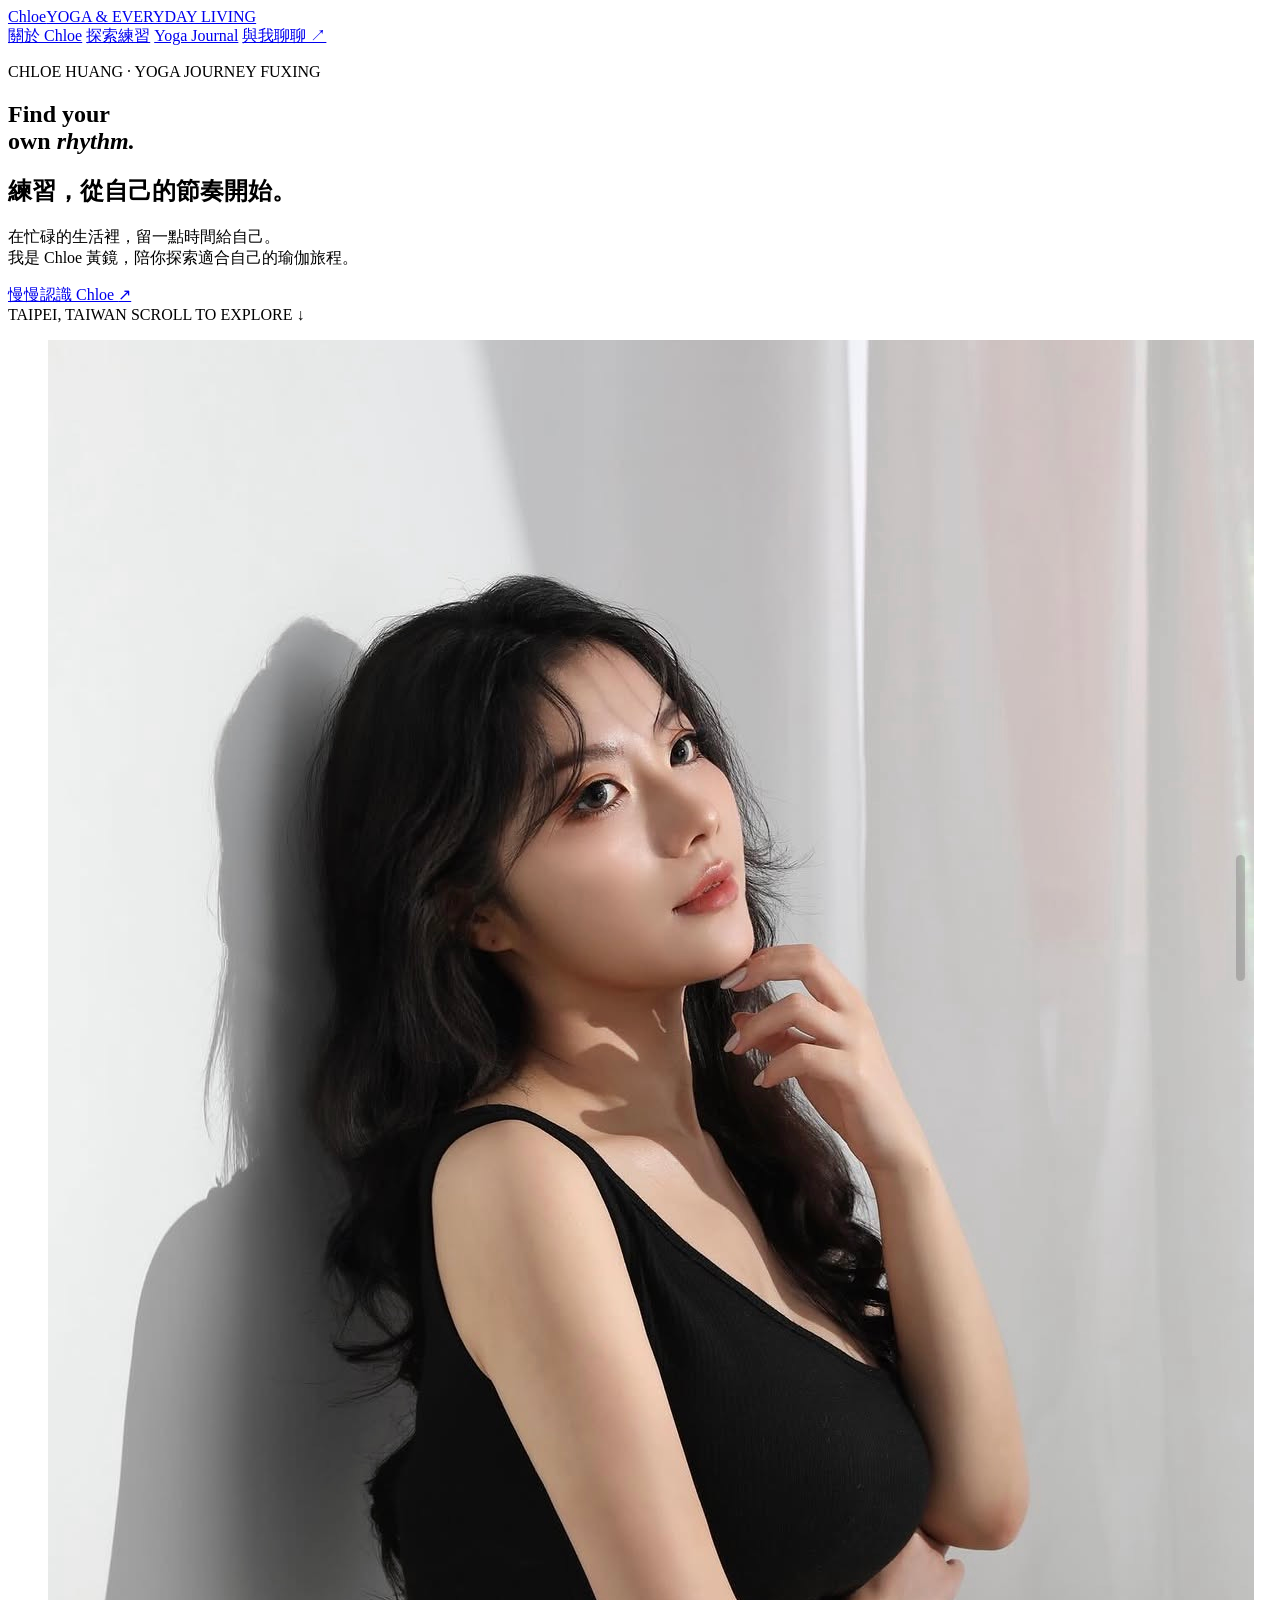
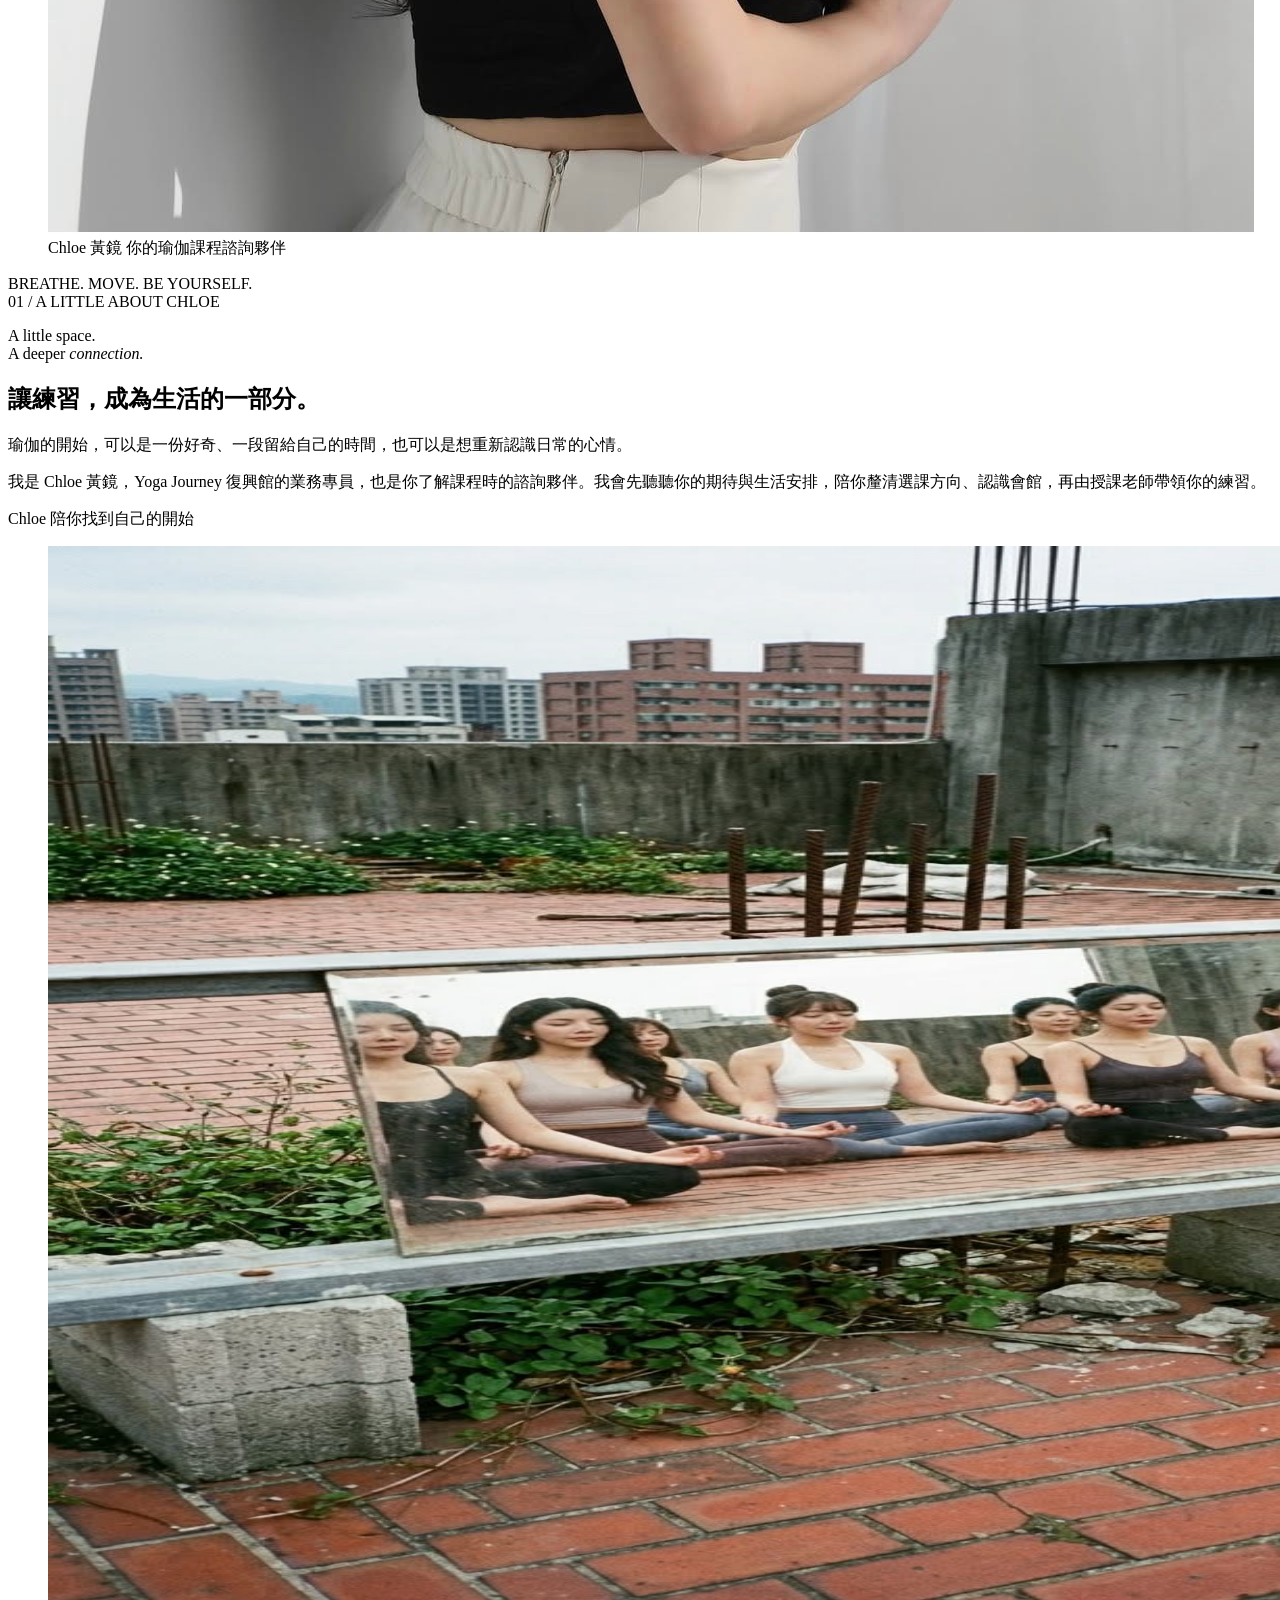
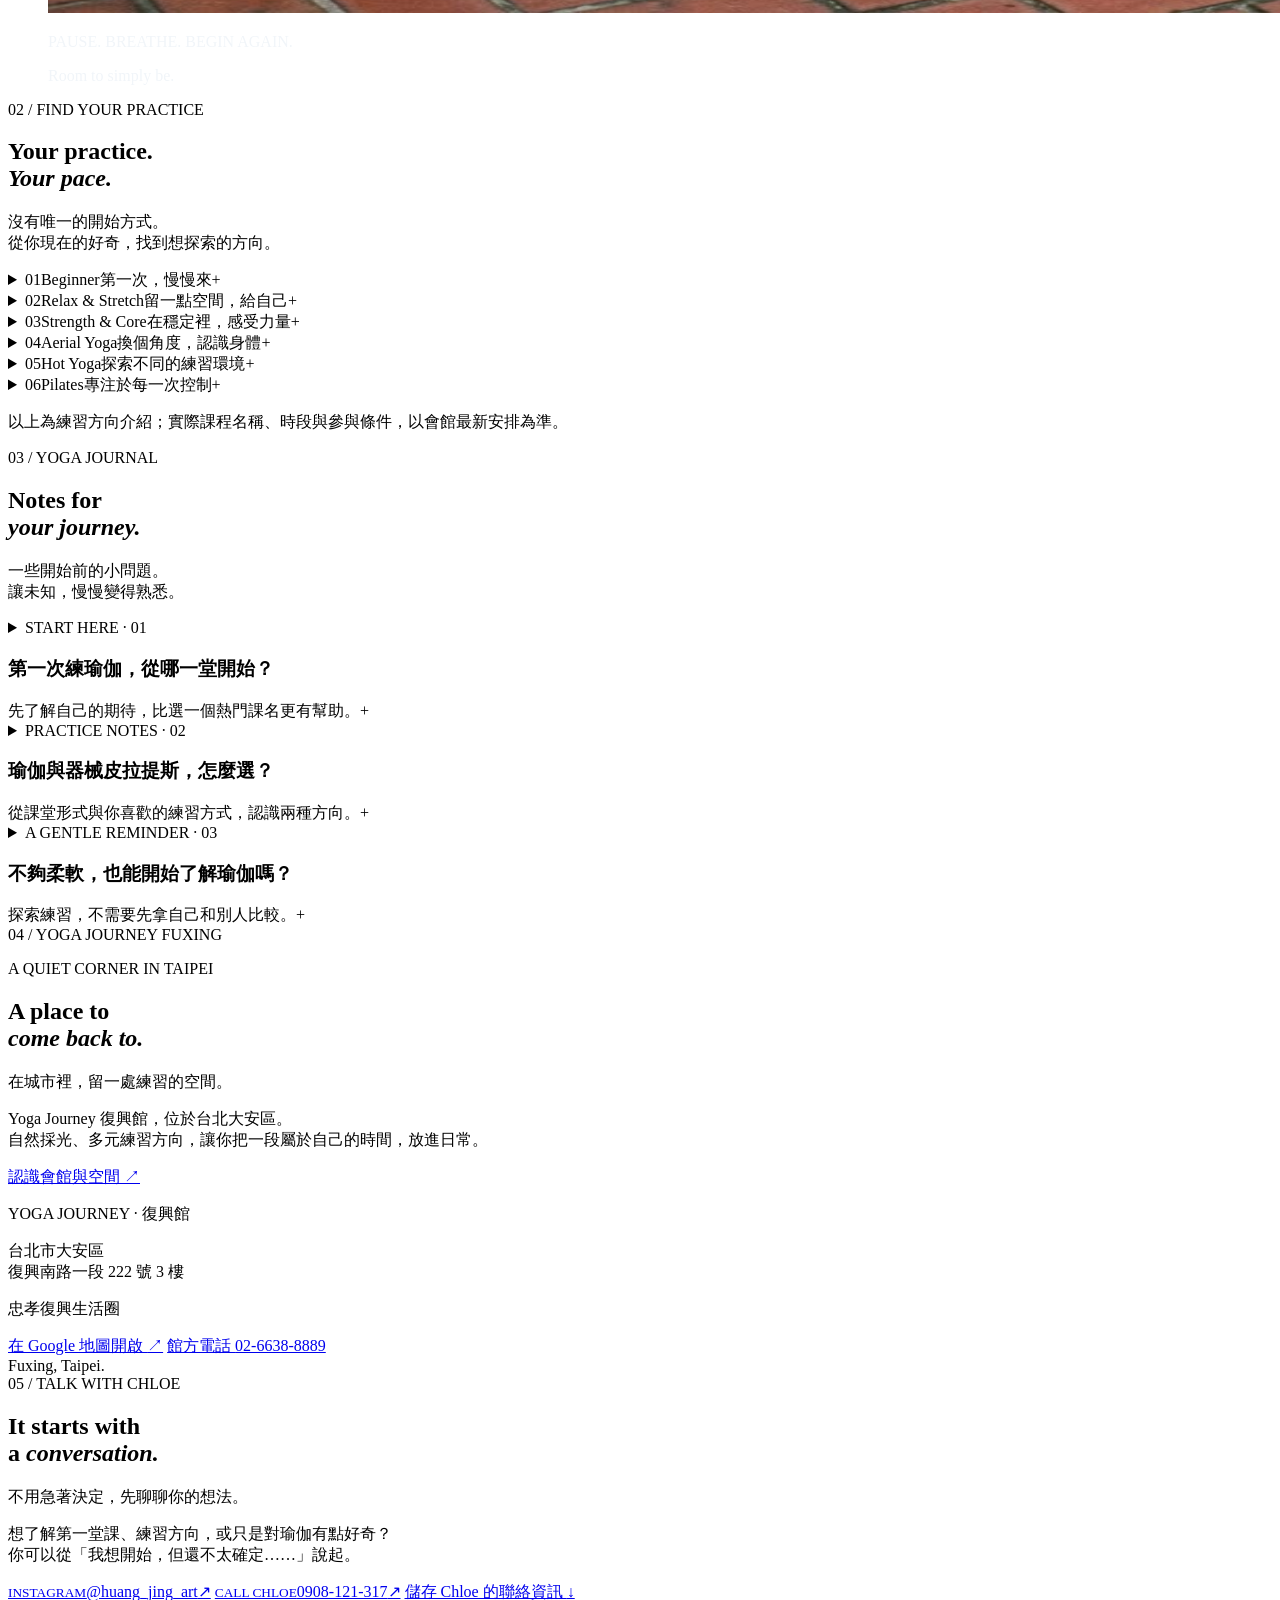
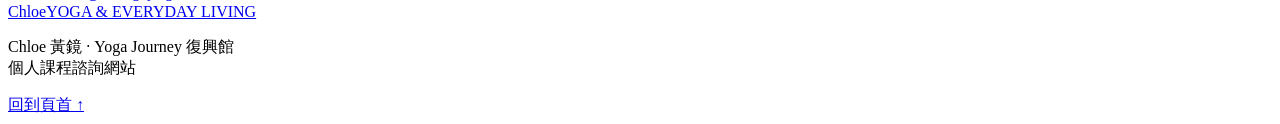
==== chloe-yoga/index.html @ 6c63f291 "very light gray text added" ====
<!DOCTYPE html>
<html lang="zh-Hant">
<head>
  <meta charset="UTF-8">
  <meta name="viewport" content="width=device-width, initial-scale=1">
  <title>Chloe 黃鏡｜Find your own rhythm.</title>
  <meta name="description" content="認識 Chloe 黃鏡，Yoga Journey 復興館瑜伽課程諮詢夥伴。從初次練習到探索課程，在台北忠孝復興找到適合自己的瑜伽生活。">
  <meta property="og:title" content="Chloe 黃鏡｜Find your own rhythm.">
  <meta property="og:description" content="練習，從自己的節奏開始。Yoga Journey 復興館・瑜伽課程諮詢。">
  <meta property="og:type" content="website">
  <meta property="og:locale" content="zh_TW">
  <meta name="twitter:card" content="summary">

  <!-- Link to the live stylesheet -->
  <link rel="stylesheet" href="https://chloe-yoga-journal.hao90261.chatgpt.site/_next/static/css/index.Bu5uxPvR.css">

  <link rel="preload" href="./assets/chloe.jpeg" as="image" fetchpriority="high">
</head>
<body>
  <header class="nav">
    <a class="brand" href="#home">Chloe<span>YOGA &amp; EVERYDAY LIVING</span></a>
    <nav aria-label="主要導覽">
      <a href="#philosophy">關於 Chloe</a>
      <a href="#practice">探索練習</a>
      <a href="#journal">Yoga Journal</a>
      <a href="#contact">與我聊聊 ↗</a>
    </nav>
  </header>

  <main id="home">
    <section class="hero">
      <div class="hero-copy">
        <p class="eyebrow">CHLOE HUANG · YOGA JOURNEY FUXING</p>
        <h1>Find your<br>own <em>rhythm.</em></h1>
        <h2>練習，從自己的節奏開始。</h2>
        <p class="intro">在忙碌的生活裡，留一點時間給自己。<br>我是 Chloe 黃鏡，陪你探索適合自己的瑜伽旅程。</p>
        <a class="text-link" href="#philosophy">慢慢認識 Chloe <span>↗</span></a>
        <div class="hero-foot">
          <span>TAIPEI, TAIWAN</span>
          <span>SCROLL TO EXPLORE ↓</span>
        </div>
      </div>
      <figure class="portrait">
        <img src="./assets/chloe.jpeg" alt="Chloe 黃鏡的個人形象照" width="1206" height="1494" fetchpriority="high">
        <figcaption>
          <span>Chloe 黃鏡</span>
          <span>你的瑜伽課程諮詢夥伴</span>
        </figcaption>
      </figure>
      <div class="vertical-note">BREATHE. MOVE. BE YOURSELF.</div>
    </section>

    <section id="philosophy" class="philosophy section">
      <div class="section-label">01 / A LITTLE ABOUT CHLOE</div>
      <div class="philosophy-main reveal revealed">
        <p class="serif statement">A little space.<br>A deeper <em>connection.</em></p>
        <div class="philosophy-body">
          <h2>讓練習，成為生活的一部分。</h2>
          <p>瑜伽的開始，可以是一份好奇、一段留給自己的時間，也可以是想重新認識日常的心情。</p>
          <p>我是 Chloe 黃鏡，Yoga Journey 復興館的業務專員，也是你了解課程時的諮詢夥伴。我會先聽聽你的期待與生活安排，陪你釐清選課方向、認識會館，再由授課老師帶領你的練習。</p>
          <p class="signature">Chloe <span>陪你找到自己的開始</span></p>
        </div>
      </div>
    </section>

    <figure class="breathing-image">
      <img src="./assets/yoga-inspiration.jpg" alt="瑜伽練習示意：練習者在瑜伽墊上安靜坐姿合掌" loading="lazy" width="1600" height="1067">
      <div>
        <p class="eyebrow" style="color: #f1f5f9 !important;">PAUSE. BREATHE. BEGIN AGAIN.</p>
        <p class="serif" style="color: #f1f5f9 !important;">Room to simply be.</p>
      </div>
    </figure>

    <section id="practice" class="practice section">
      <div class="section-label">02 / FIND YOUR PRACTICE</div>
      <div class="section-heading reveal revealed">
        <h2 class="serif">Your practice.<br><em>Your pace.</em></h2>
        <p>沒有唯一的開始方式。<br>從你現在的好奇，找到想探索的方向。</p>
      </div>
      <div class="practice-grid">
        <details class="practice-item">
          <summary><span class="item-no">01</span><span><span class="practice-en serif">Beginner</span><span class="practice-zh">第一次，慢慢來</span></span><span class="expand" aria-hidden="true">+</span></summary>
          <p>從入門課程認識呼吸、動作與課堂節奏。先分享你的運動經驗，再一起整理適合詢問老師的問題。</p>
        </details>
        <details class="practice-item">
          <summary><span class="item-no">02</span><span><span class="practice-en serif">Relax &amp; Stretch</span><span class="practice-zh">留一點空間，給自己</span></span><span class="expand" aria-hidden="true">+</span></summary>
          <p>想在日常裡安排舒展與放鬆？可以先了解課程步調、停留時間與使用的輔具。</p>
        </details>
        <details class="practice-item">
          <summary><span class="item-no">03</span><span><span class="practice-en serif">Strength &amp; Core</span><span class="practice-zh">在穩定裡，感受力量</span></span><span class="expand" aria-hidden="true">+</span></summary>
          <p>想探索較有動態感的練習，可以從課程強度、動作銜接與既有經驗開始討論。</p>
        </details>
        <details class="practice-item">
          <summary><span class="item-no">04</span><span><span class="practice-en serif">Aerial Yoga</span><span class="practice-zh">換個角度，認識身體</span></span><span class="expand" aria-hidden="true">+</span></summary>
          <p>利用懸掛布輔助的練習。先確認初階課程內容、參與條件，以及老師如何帶領新手。</p>
        </details>
        <details class="practice-item">
          <summary><span class="item-no">05</span><span><span class="practice-en serif">Hot Yoga</span><span class="practice-zh">探索不同的練習環境</span></span><span class="expand" aria-hidden="true">+</span></summary>
          <p>在加溫教室中進行瑜伽。環境與課堂節奏都值得先了解，再決定是否適合自己。</p>
        </details>
        <details class="practice-item">
          <summary><span class="item-no">06</span><span><span class="practice-en serif">Pilates</span><span class="practice-zh">專注於每一次控制</span></span><span class="expand" aria-hidden="true">+</span></summary>
          <p>器械皮拉提斯是另一種練習方向。可先了解器械、班級形式，以及與瑜伽不同的課堂安排。</p>
        </details>
      </div>
      <p class="small-note">以上為練習方向介紹；實際課程名稱、時段與參與條件，以會館最新安排為準。</p>
    </section>

    <section id="journal" class="journal section">
      <div class="section-label">03 / YOGA JOURNAL</div>
      <div class="section-heading reveal revealed">
        <h2 class="serif">Notes for<br><em>your journey.</em></h2>
        <p>一些開始前的小問題。<br>讓未知，慢慢變得熟悉。</p>
      </div>
      <div class="journal-list">
        <details class="journal-entry">
          <summary><span class="journal-tag">START HERE · 01</span><span><h3>第一次練瑜伽，從哪一堂開始？</h3><span class="journal-intro">先了解自己的期待，比選一個熱門課名更有幫助。</span></span><span class="expand" aria-hidden="true">+</span></summary>
          <article>
            <p>選課前，先想三件事：你希望練習成為生活中的什麼時刻？過去有哪些運動經驗？一週裡哪個時段能比較從容地到教室？</p>
            <p>接著確認課程是否適合初學者、節奏與強度，以及是否需要先上基礎課。課名相同，老師的帶領方式也可能不同。</p>
            <p>把這些想法告訴 Chloe，就能把選課問題整理得更清楚；實際動作與課堂調整，則由授課老師帶領。</p>
          </article>
        </details>
        <details class="journal-entry">
          <summary><span class="journal-tag">PRACTICE NOTES · 02</span><span><h3>瑜伽與器械皮拉提斯，怎麼選？</h3><span class="journal-intro">從課堂形式與你喜歡的練習方式，認識兩種方向。</span></span><span class="expand" aria-hidden="true">+</span></summary>
          <article>
            <p>瑜伽課程會依類型結合體位、呼吸與專注；器械皮拉提斯則運用器械與阻力，安排控制、協調等練習。每堂課的內容仍以授課老師的設計為準。</p>
            <p>可以比較班級人數、課堂節奏、器械使用與預約方式。與其急著決定哪一種「比較好」，不如先了解哪一種課堂形式讓你更想持續參與。</p>
            <p>復興館提供器械皮拉提斯方向，實際時段、名額與課程內容請向館方確認。</p>
          </article>
        </details>
        <details class="journal-entry">
          <summary><span class="journal-tag">A GENTLE REMINDER · 03</span><span><h3>不夠柔軟，也能開始了解瑜伽嗎？</h3><span class="journal-intro">探索練習，不需要先拿自己和別人比較。</span></span><span class="expand" aria-hidden="true">+</span></summary>
          <article>
            <p>不用先做到照片裡的姿勢，才能開始詢問課程。選課時可以說明自己的經驗與擔心，了解入門課如何安排、是否使用輔具。</p>
            <p>到了課堂，也不需要追求與別人相同的幅度。讓老師知道你的狀況，依現場指導理解每個動作；適合你的進度，值得被尊重。</p>
            <p>有個別身體狀況時，請先確認適合參與的練習範圍，再與授課老師討論。</p>
          </article>
        </details>
      </div>
    </section>

    <section id="studio" class="studio section">
      <div class="section-label">04 / YOGA JOURNEY FUXING</div>
      <div class="studio-grid reveal revealed">
        <div>
          <p class="eyebrow">A QUIET CORNER IN TAIPEI</p>
          <h2 class="serif">A place to<br><em>come back to.</em></h2>
          <p>在城市裡，留一處練習的空間。</p>
          <p class="studio-description">Yoga Journey 復興館，位於台北大安區。<br>自然採光、多元練習方向，讓你把一段屬於自己的時間，放進日常。</p>
          <a class="text-link" href="https://yogajourney.com.tw/fuxing-hall-taipei/" target="_blank" rel="noreferrer">認識會館與空間 <span>↗</span></a>
        </div>
        <div class="location-card">
          <p class="eyebrow">YOGA JOURNEY · 復興館</p>
          <p class="address">台北市大安區<br>復興南路一段 222 號 3 樓</p>
          <p>忠孝復興生活圈</p>
          <div class="location-links">
            <a href="https://maps.app.goo.gl/MGr2YT2udQgYAqEM6" target="_blank" rel="noreferrer">在 Google 地圖開啟 <span>↗</span></a>
            <a href="tel:+886266388889">館方電話 <span>02-6638-8889</span></a>
          </div>
          <span class="location-mark serif">Fuxing, Taipei.</span>
        </div>
      </div>
    </section>

    <section id="contact" class="contact section">
      <div class="section-label">05 / TALK WITH CHLOE</div>
      <div class="contact-grid reveal revealed">
        <div>
          <h2 class="serif">It starts with<br>a <em>conversation.</em></h2>
          <p>不用急著決定，先聊聊你的想法。</p>
          <p class="contact-description">想了解第一堂課、練習方向，或只是對瑜伽有點好奇？<br>你可以從「我想開始，但還不太確定……」說起。</p>
        </div>
        <div class="contact-links">
          <a href="https://www.instagram.com/huang_jing_art/" target="_blank" rel="noreferrer"><span><small>INSTAGRAM</small>@huang_jing_art</span><span>↗</span></a>
          <a href="tel:+886908121317"><span><small>CALL CHLOE</small>0908-121-317</span><span>↗</span></a>
          <a class="save-contact" href="./assets/chloe.vcf" download>儲存 Chloe 的聯絡資訊 <span>↓</span></a>
        </div>
      </div>
    </section>

    <footer>
      <a class="brand" href="#home">Chloe<span>YOGA &amp; EVERYDAY LIVING</span></a>
      <p>Chloe 黃鏡 · Yoga Journey 復興館<br><span>個人課程諮詢網站</span></p>
      <a href="#home">回到頁首 ↑</a>
    </footer>
  </main>
</body>
</html>
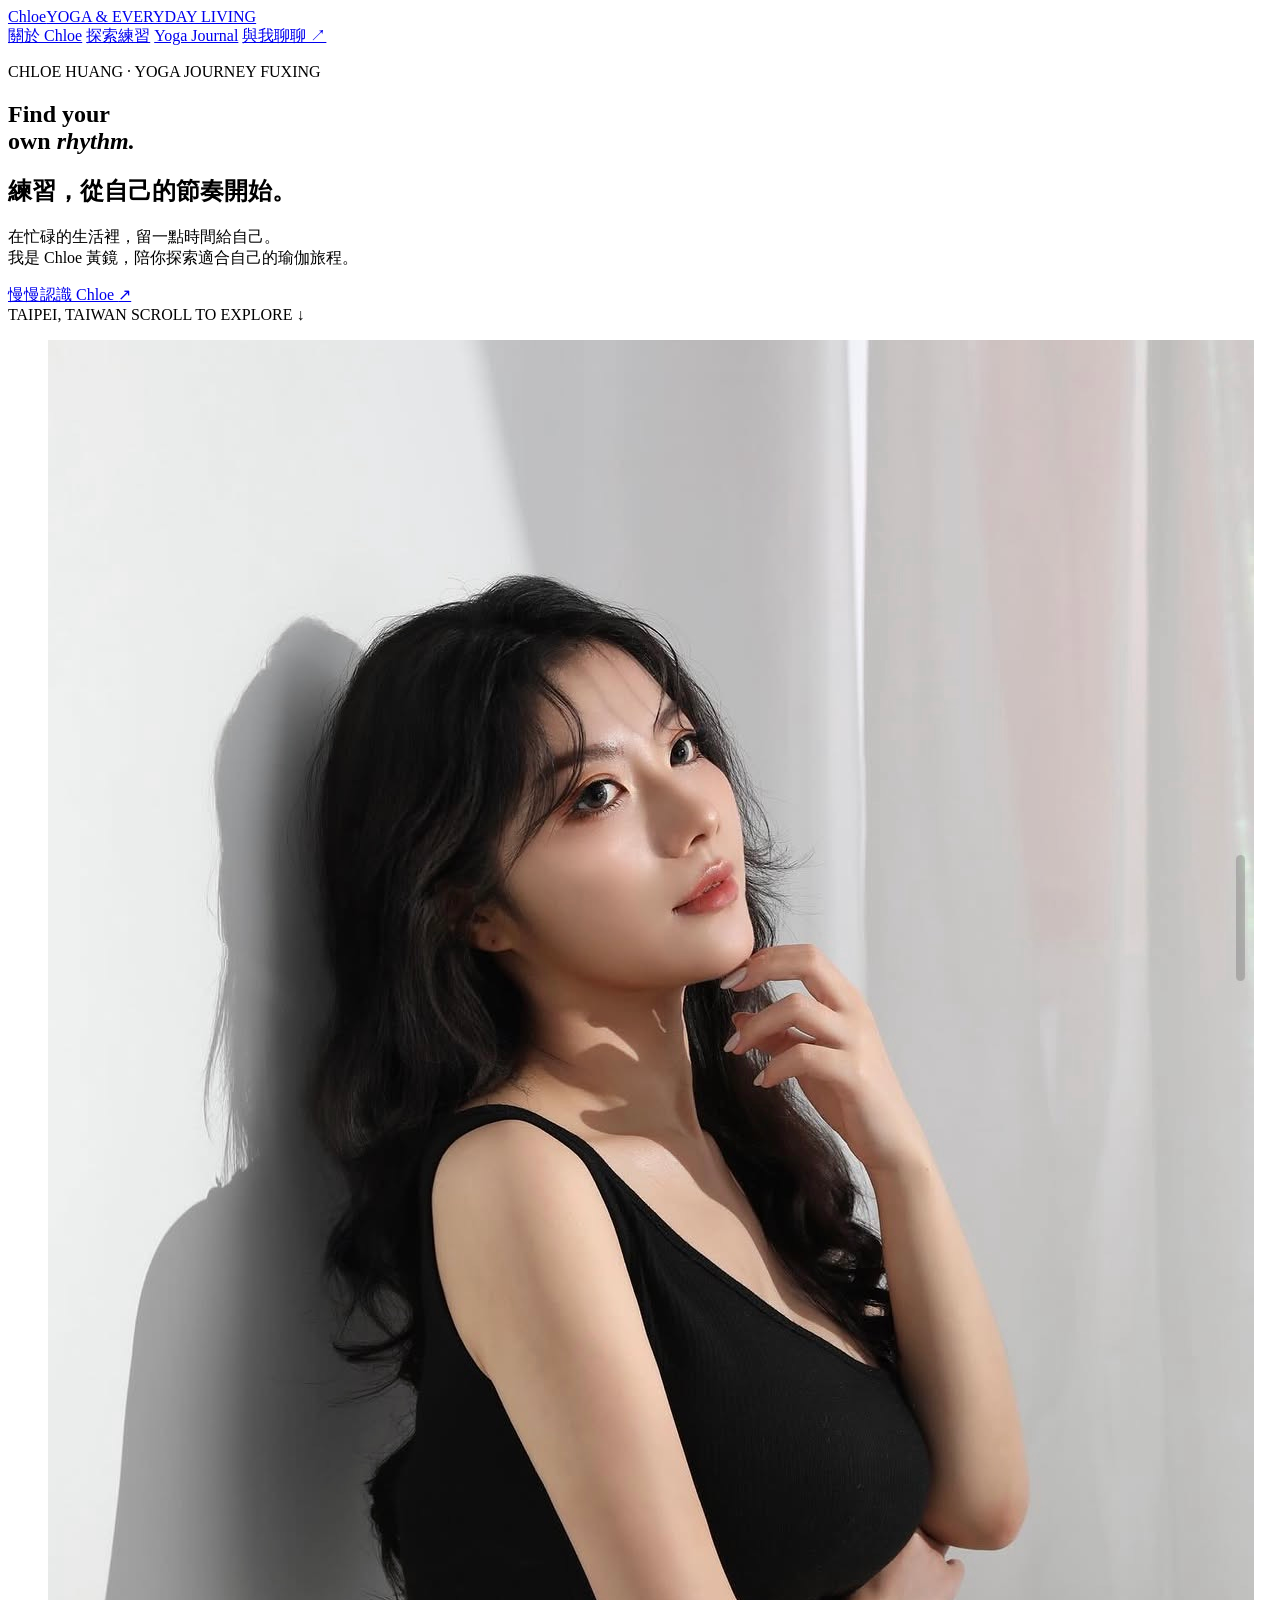
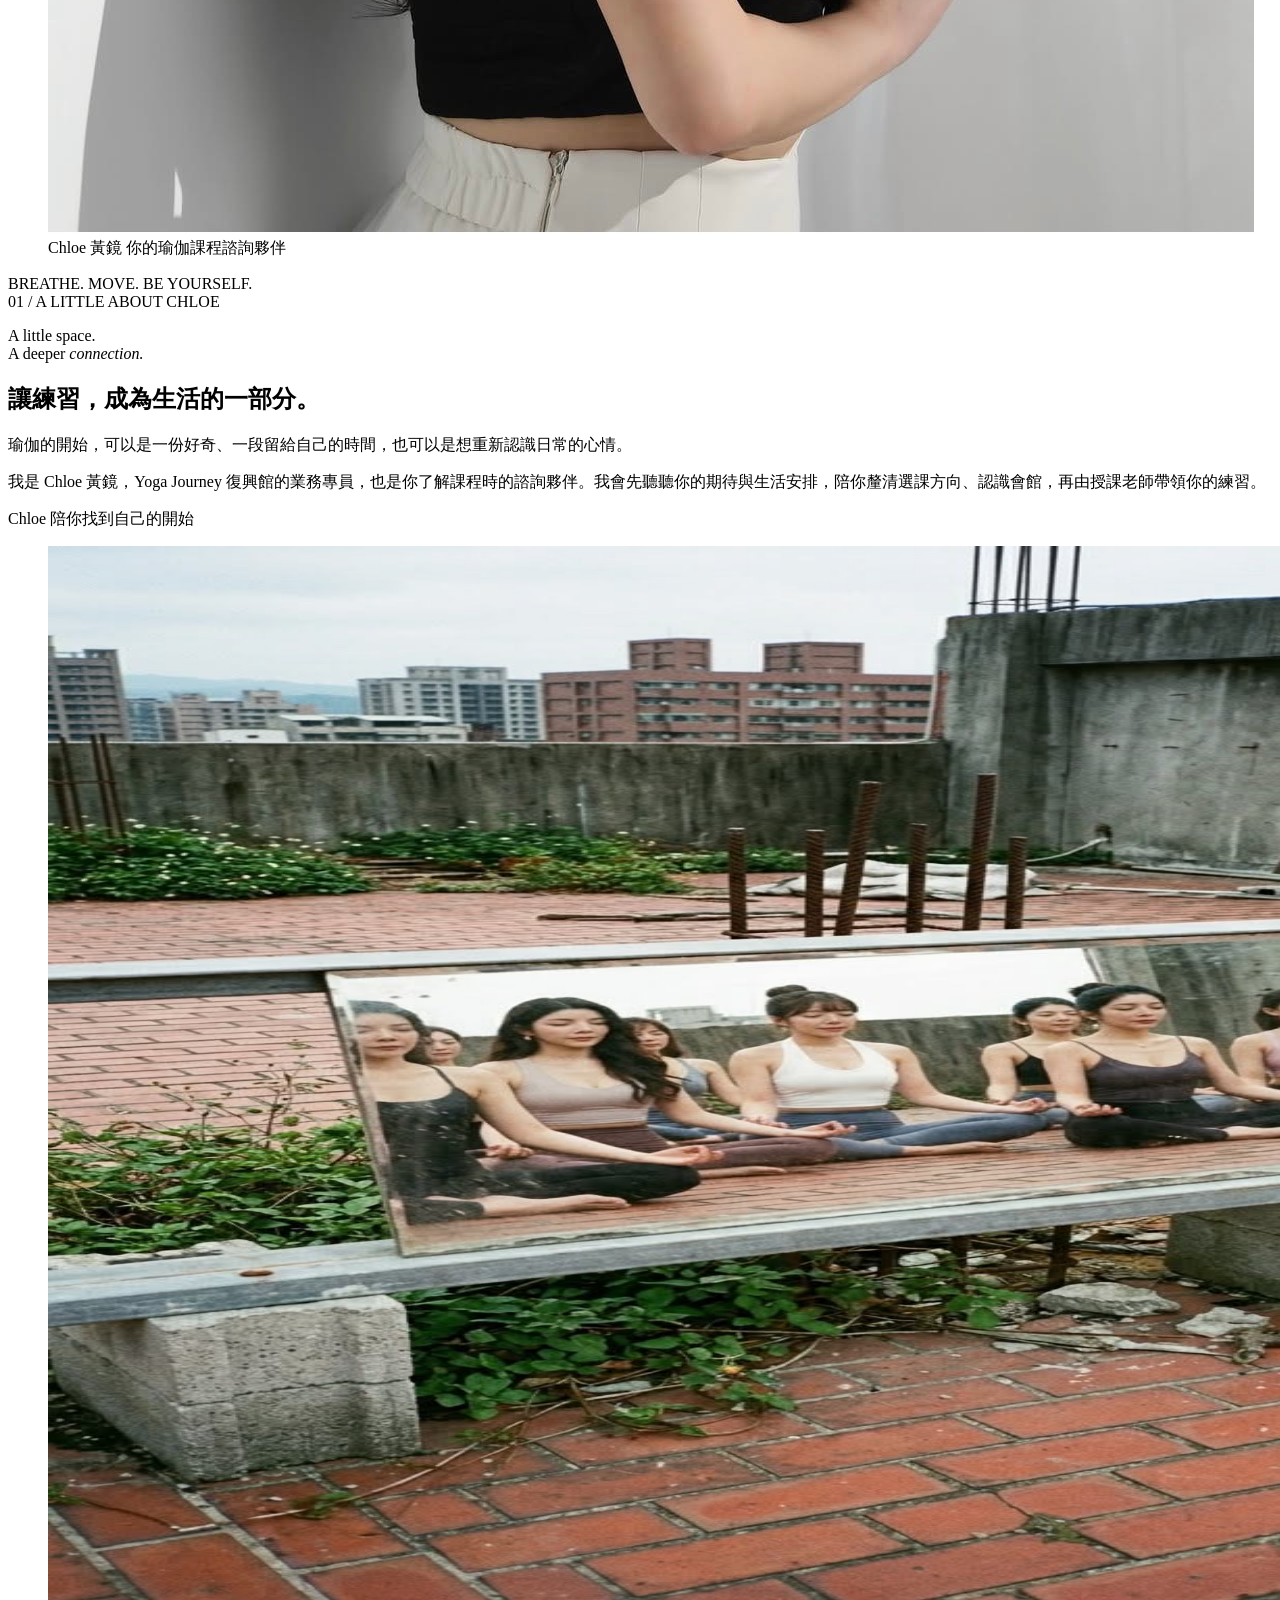
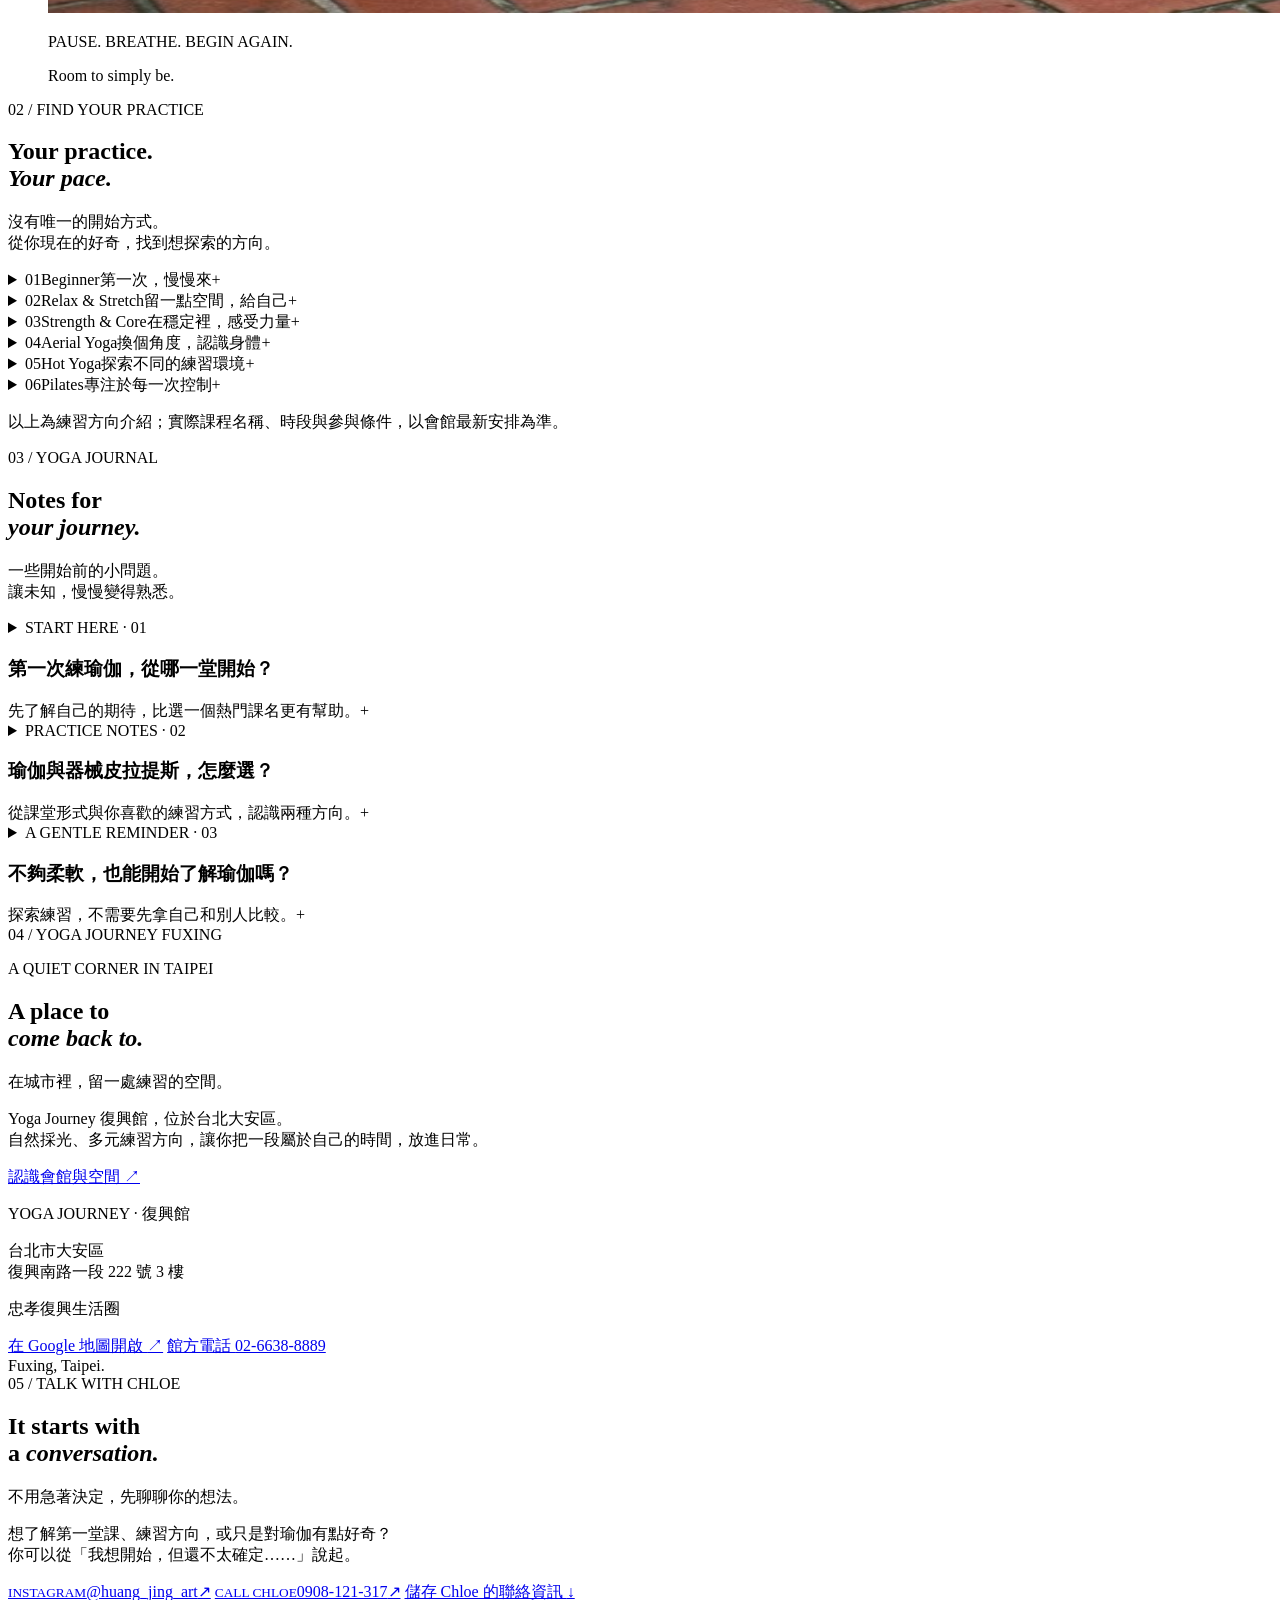
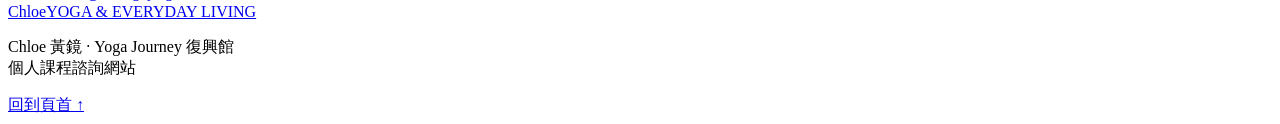
==== commit 00822b24: "change back to dark gray text" ====
--- a/chloe-yoga/index.html
+++ b/chloe-yoga/index.html
@@ -66,8 +66,8 @@
     <figure class="breathing-image">
       <img src="./assets/yoga-inspiration.jpg" alt="瑜伽練習示意：練習者在瑜伽墊上安靜坐姿合掌" loading="lazy" width="1600" height="1067">
       <div>
-        <p class="eyebrow" style="color: #f1f5f9 !important;">PAUSE. BREATHE. BEGIN AGAIN.</p>
-        <p class="serif" style="color: #f1f5f9 !important;">Room to simply be.</p>
+        <p class="eyebrow" style="color: inherit;">PAUSE. BREATHE. BEGIN AGAIN.</p>
+        <p class="serif" style="color: inherit;">Room to simply be.</p>
       </div>
     </figure>
 
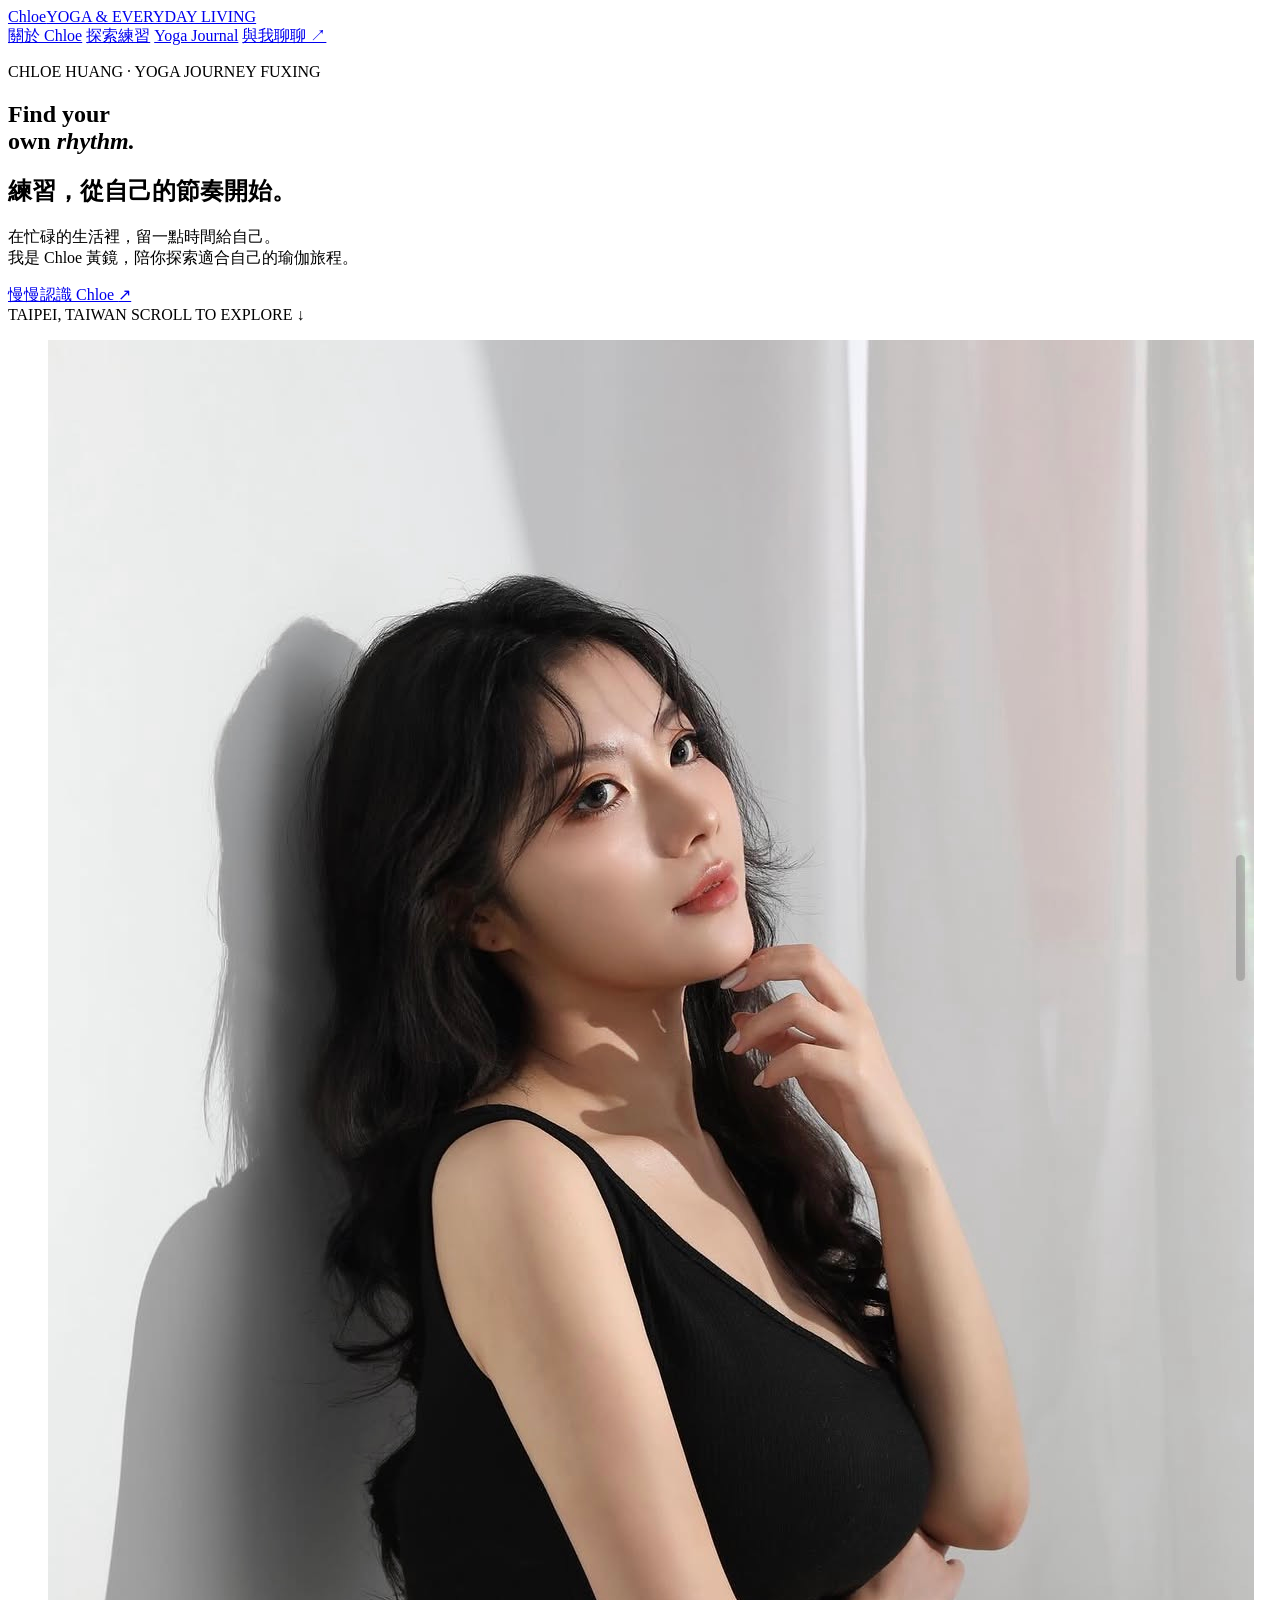
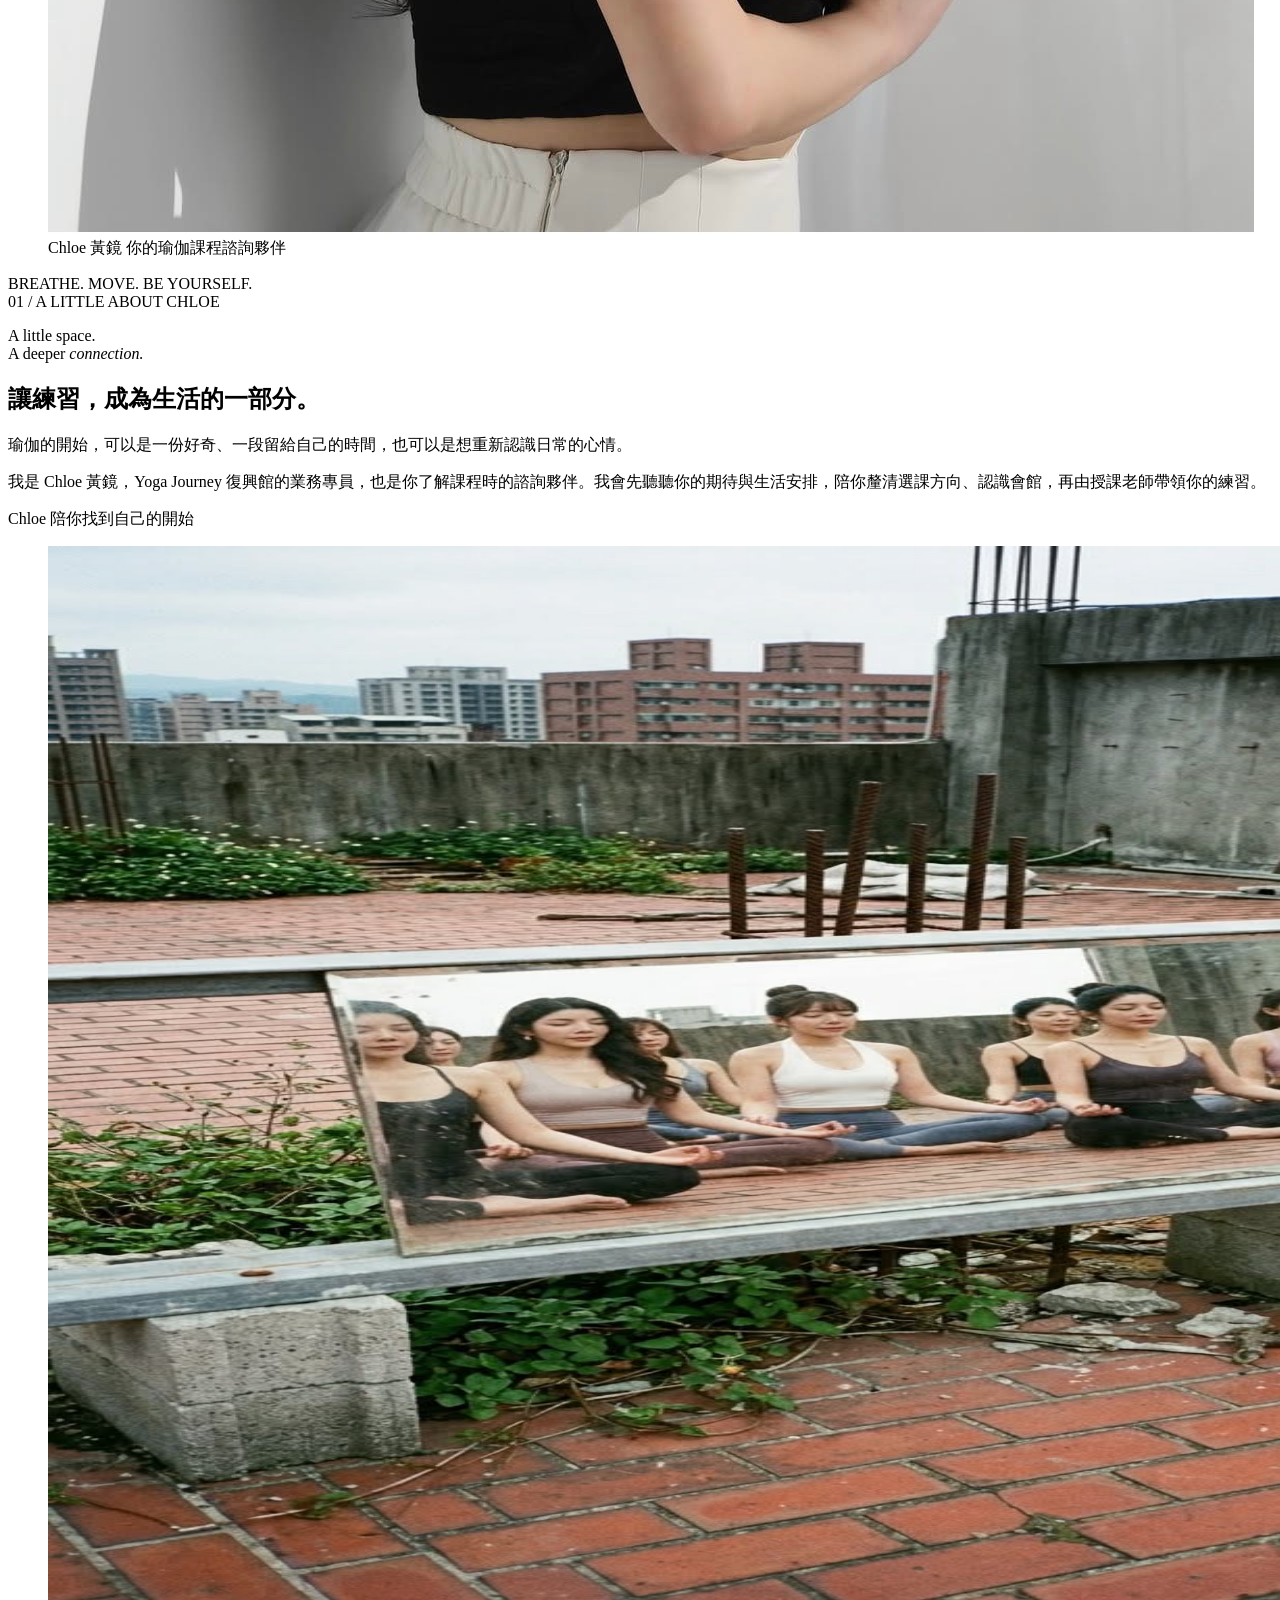
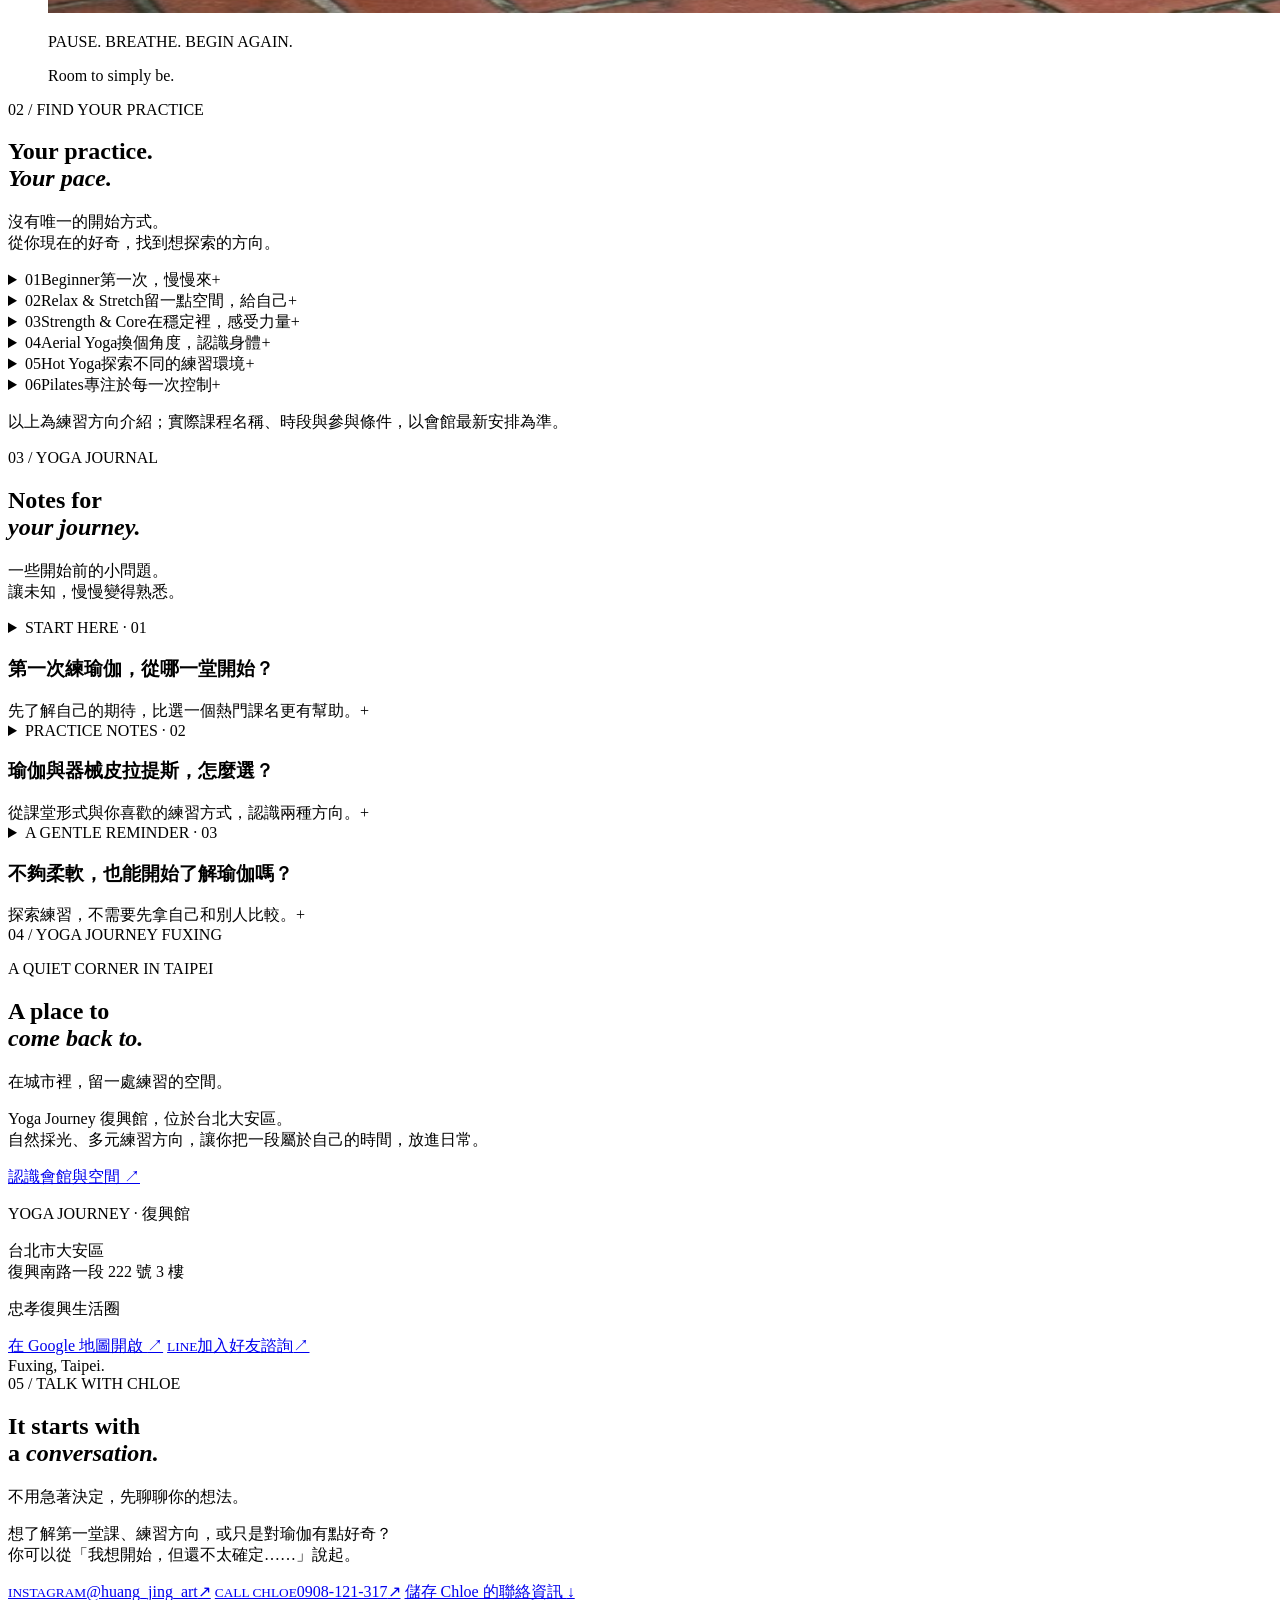
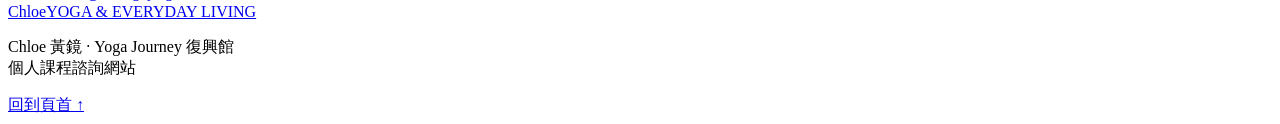
==== commit 3a87350b: "update line" ====
--- a/chloe-yoga/index.html
+++ b/chloe-yoga/index.html
@@ -156,7 +156,7 @@
           <p>忠孝復興生活圈</p>
           <div class="location-links">
             <a href="https://maps.app.goo.gl/MGr2YT2udQgYAqEM6" target="_blank" rel="noreferrer">在 Google 地圖開啟 <span>↗</span></a>
-            <a href="tel:+886266388889">館方電話 <span>02-6638-8889</span></a>
+            <a href="https://line.me/R/ti/p/lucy2621287" target="_blank" rel="noreferrer"><span><small>LINE</small>加入好友諮詢</span><span>↗</span></a>
           </div>
           <span class="location-mark serif">Fuxing, Taipei.</span>
         </div>
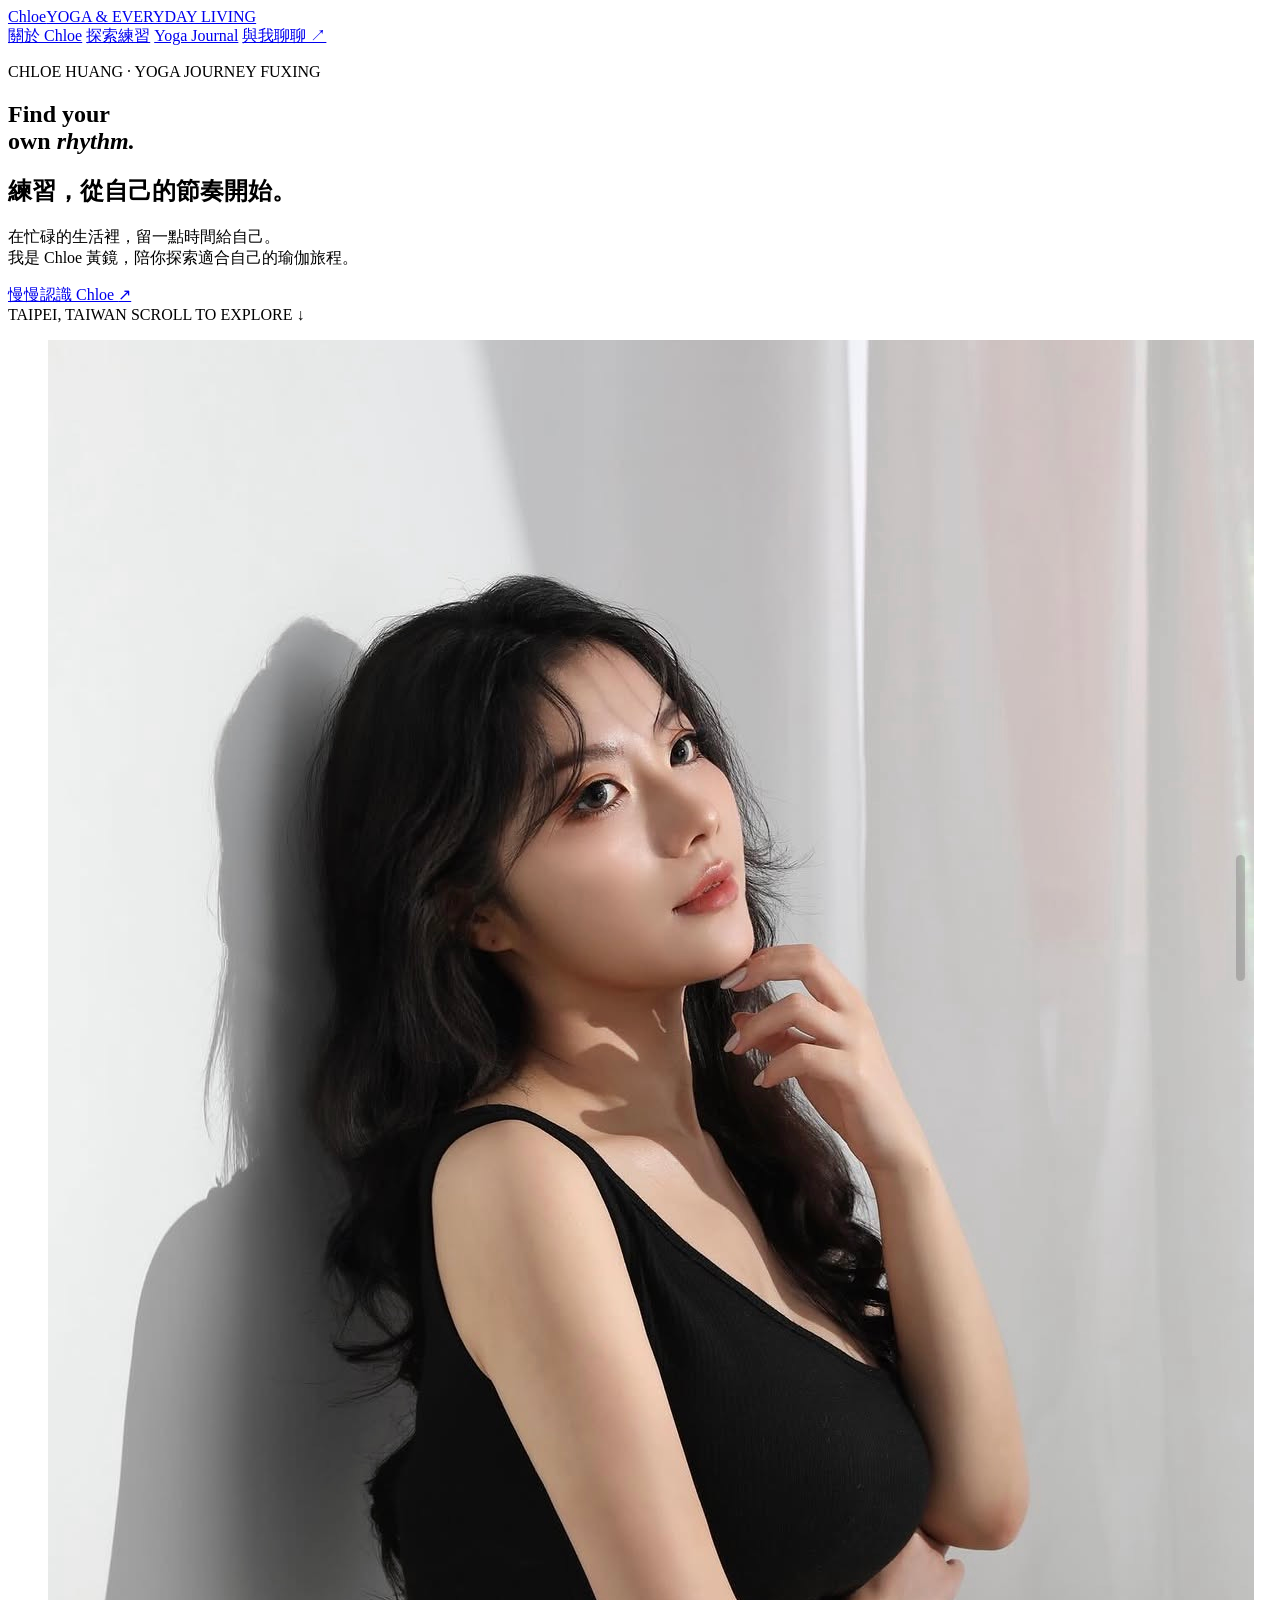
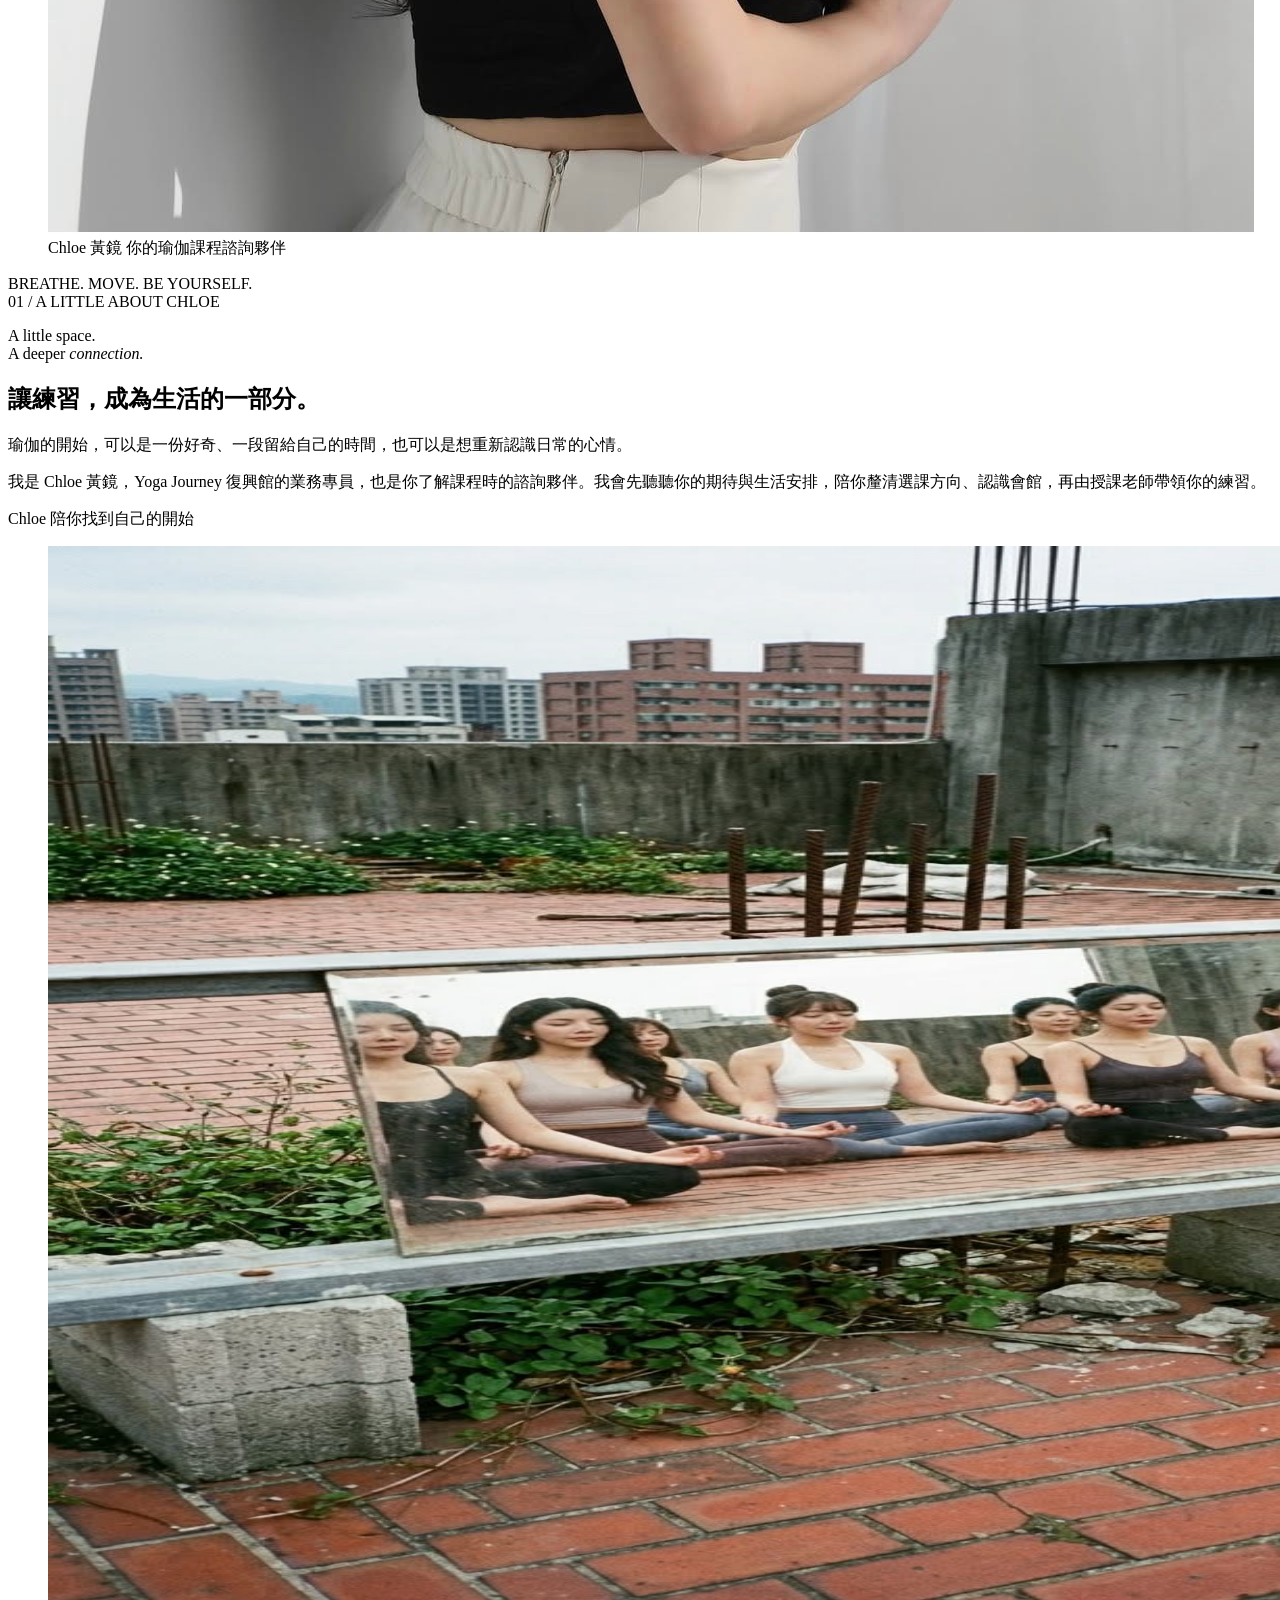
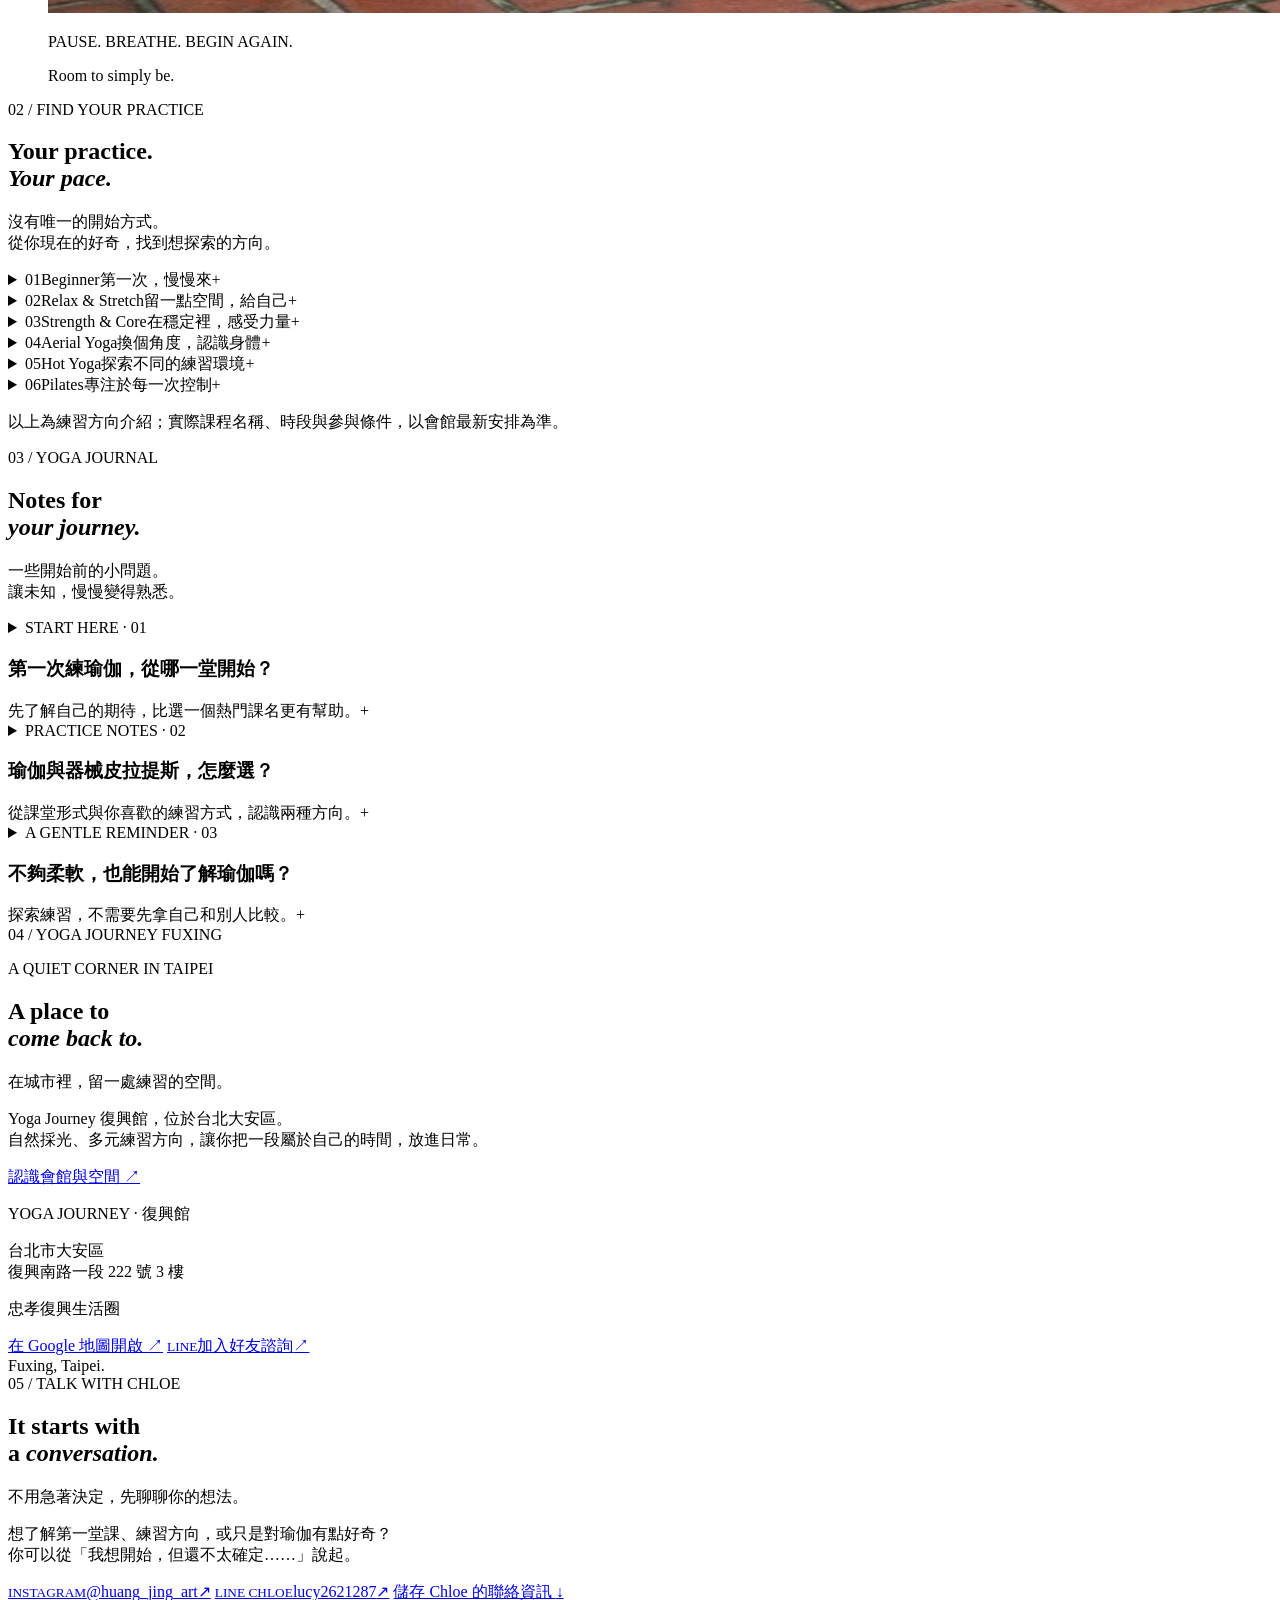
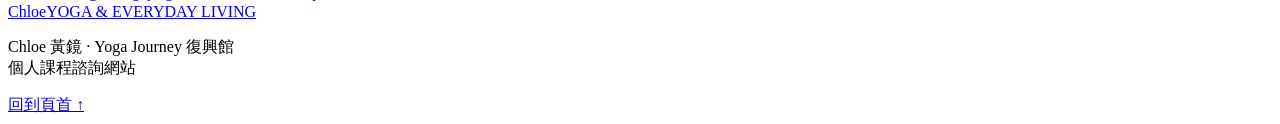
==== commit a35f2738: "update LINE text" ====
--- a/chloe-yoga/index.html
+++ b/chloe-yoga/index.html
@@ -173,7 +173,7 @@
         </div>
         <div class="contact-links">
           <a href="https://www.instagram.com/huang_jing_art/" target="_blank" rel="noreferrer"><span><small>INSTAGRAM</small>@huang_jing_art</span><span>↗</span></a>
-          <a href="tel:+886908121317"><span><small>CALL CHLOE</small>0908-121-317</span><span>↗</span></a>
+          <a href="tel:+886908121317"><span><small>LINE CHLOE</small>lucy2621287</span><span>↗</span></a>
           <a class="save-contact" href="./assets/chloe.vcf" download>儲存 Chloe 的聯絡資訊 <span>↓</span></a>
         </div>
       </div>
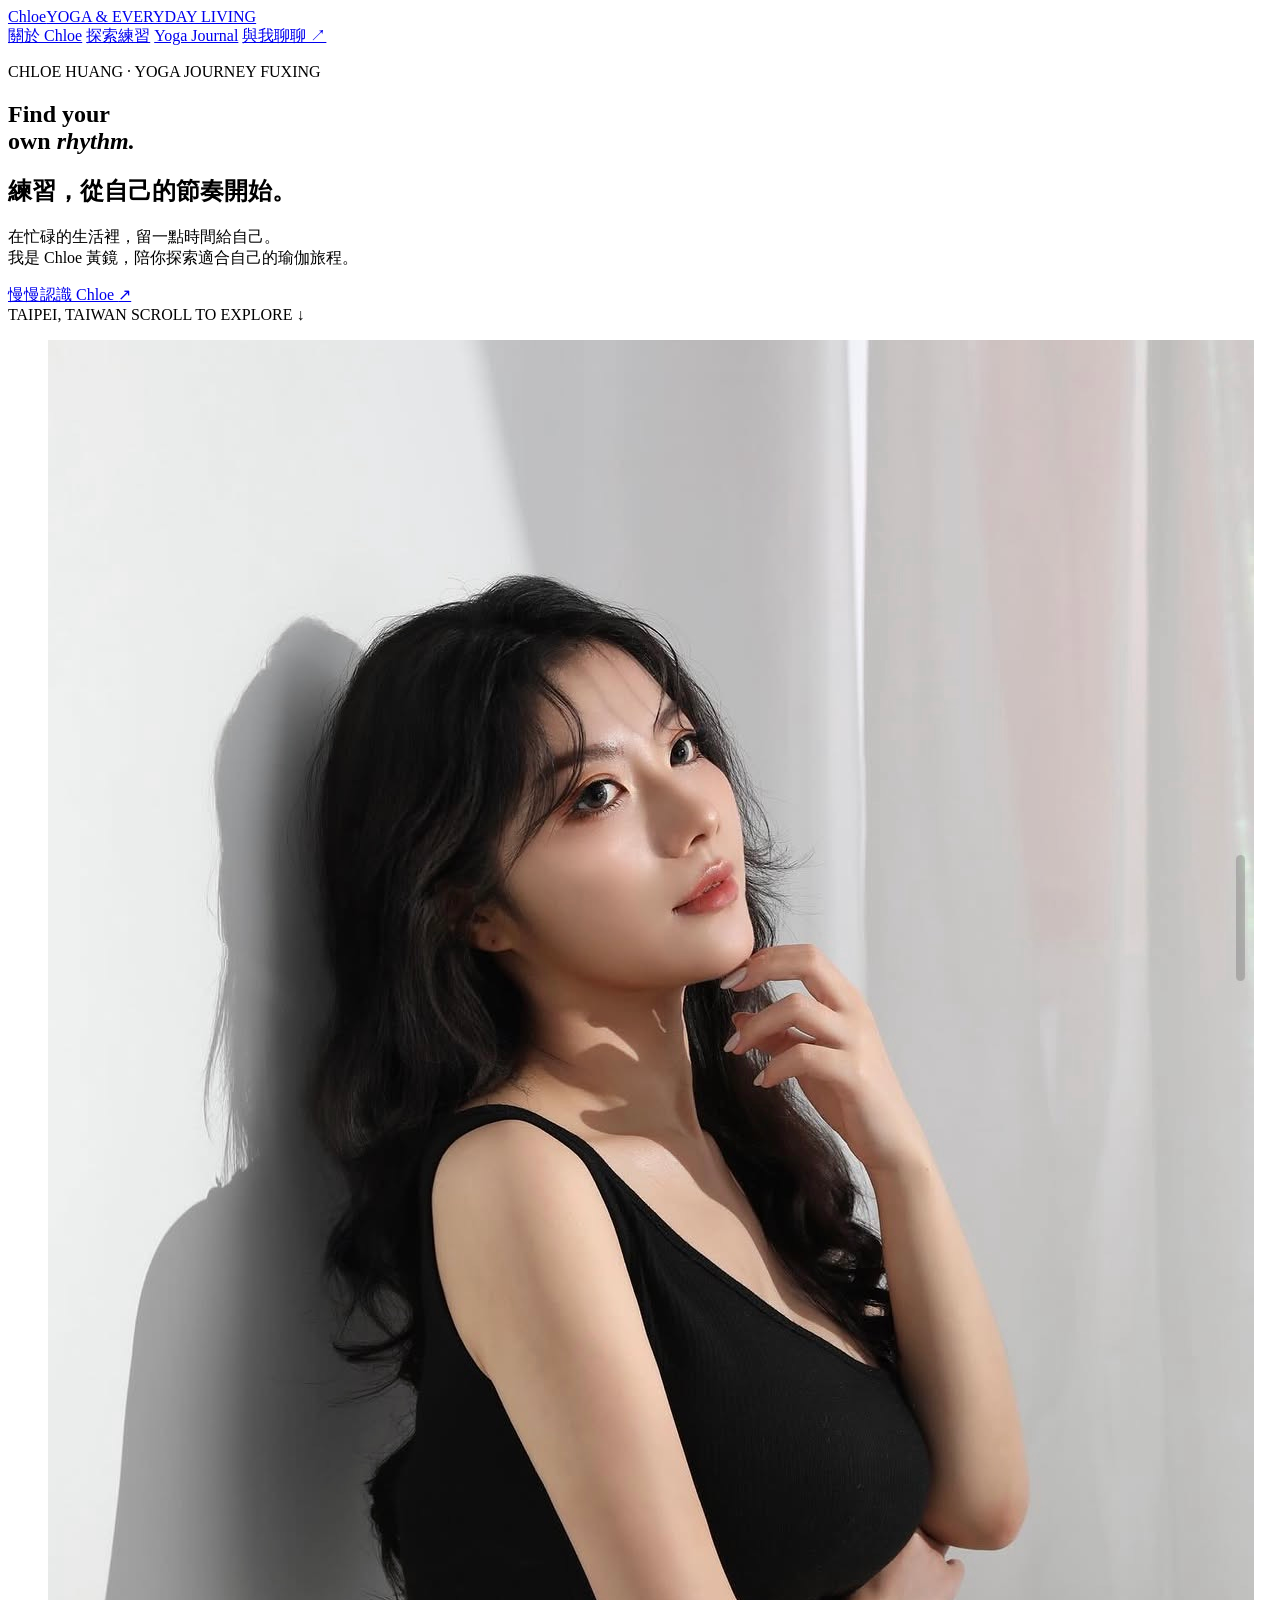
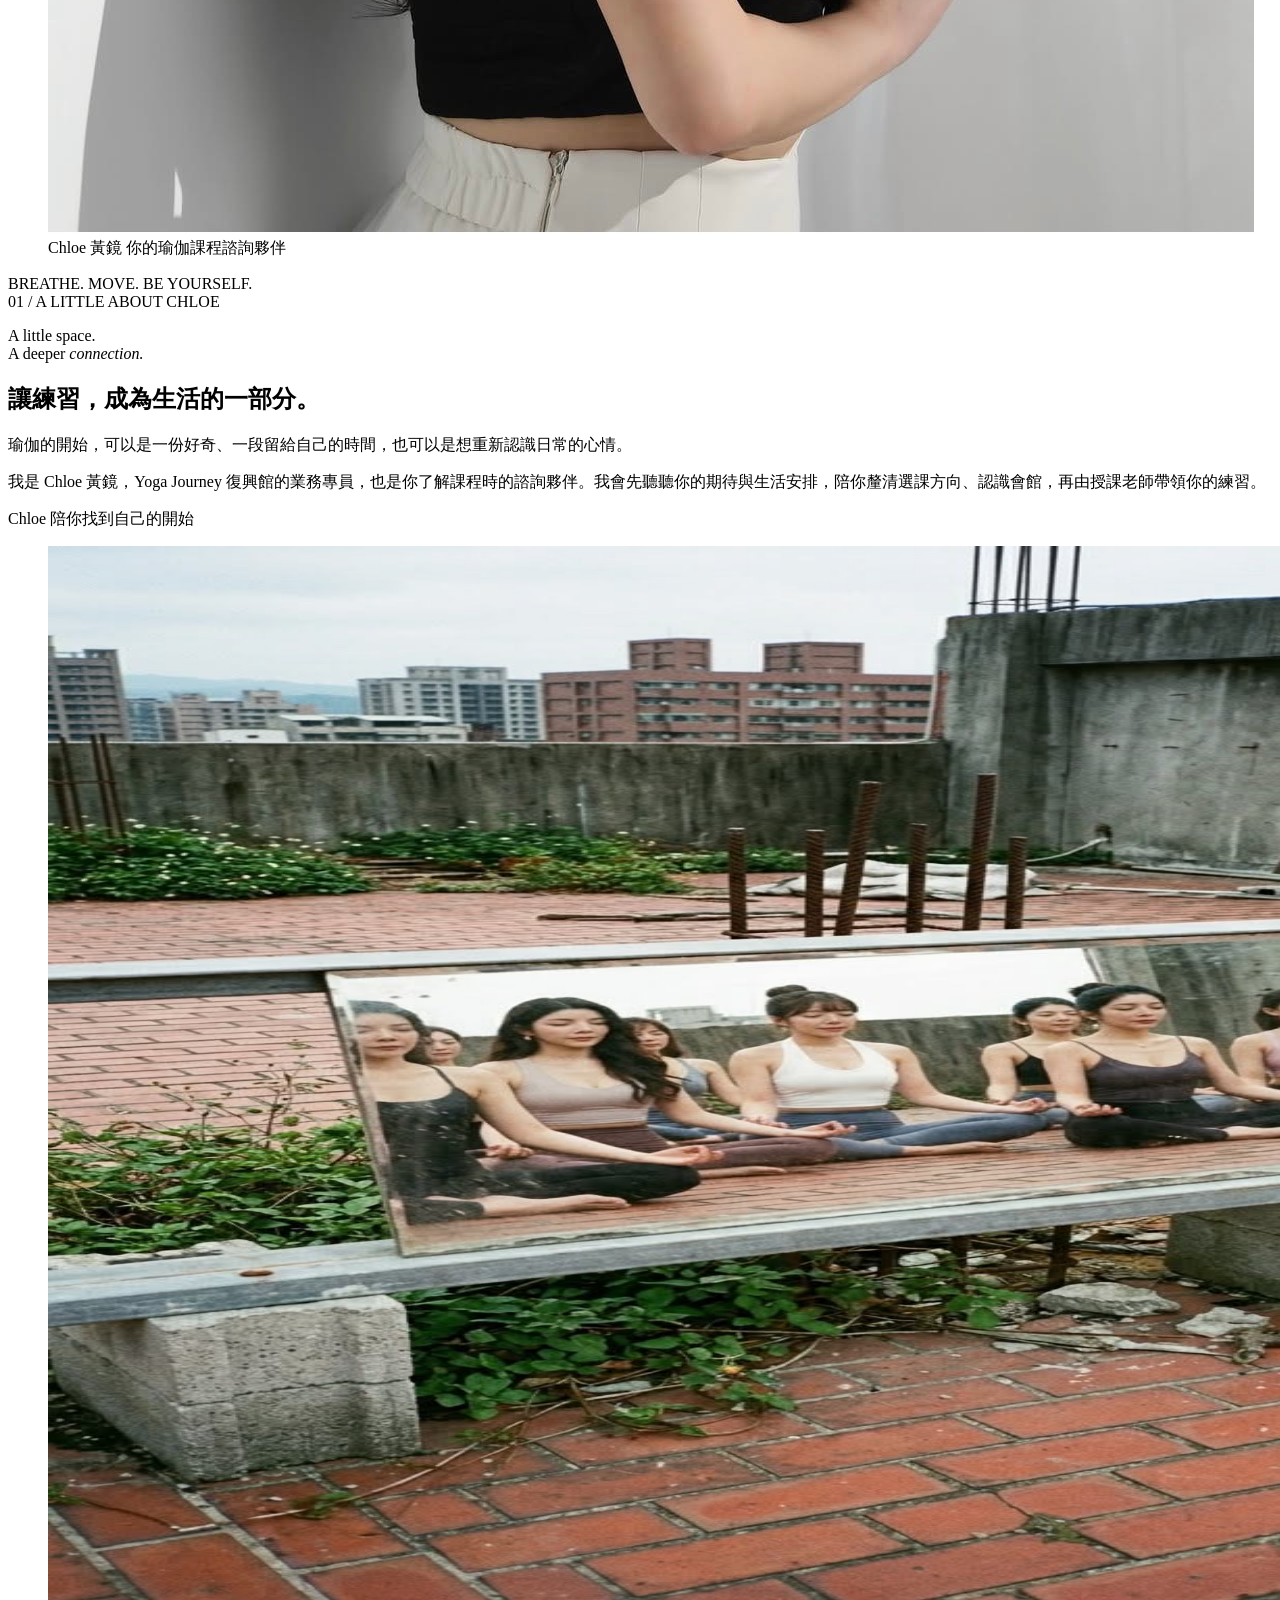
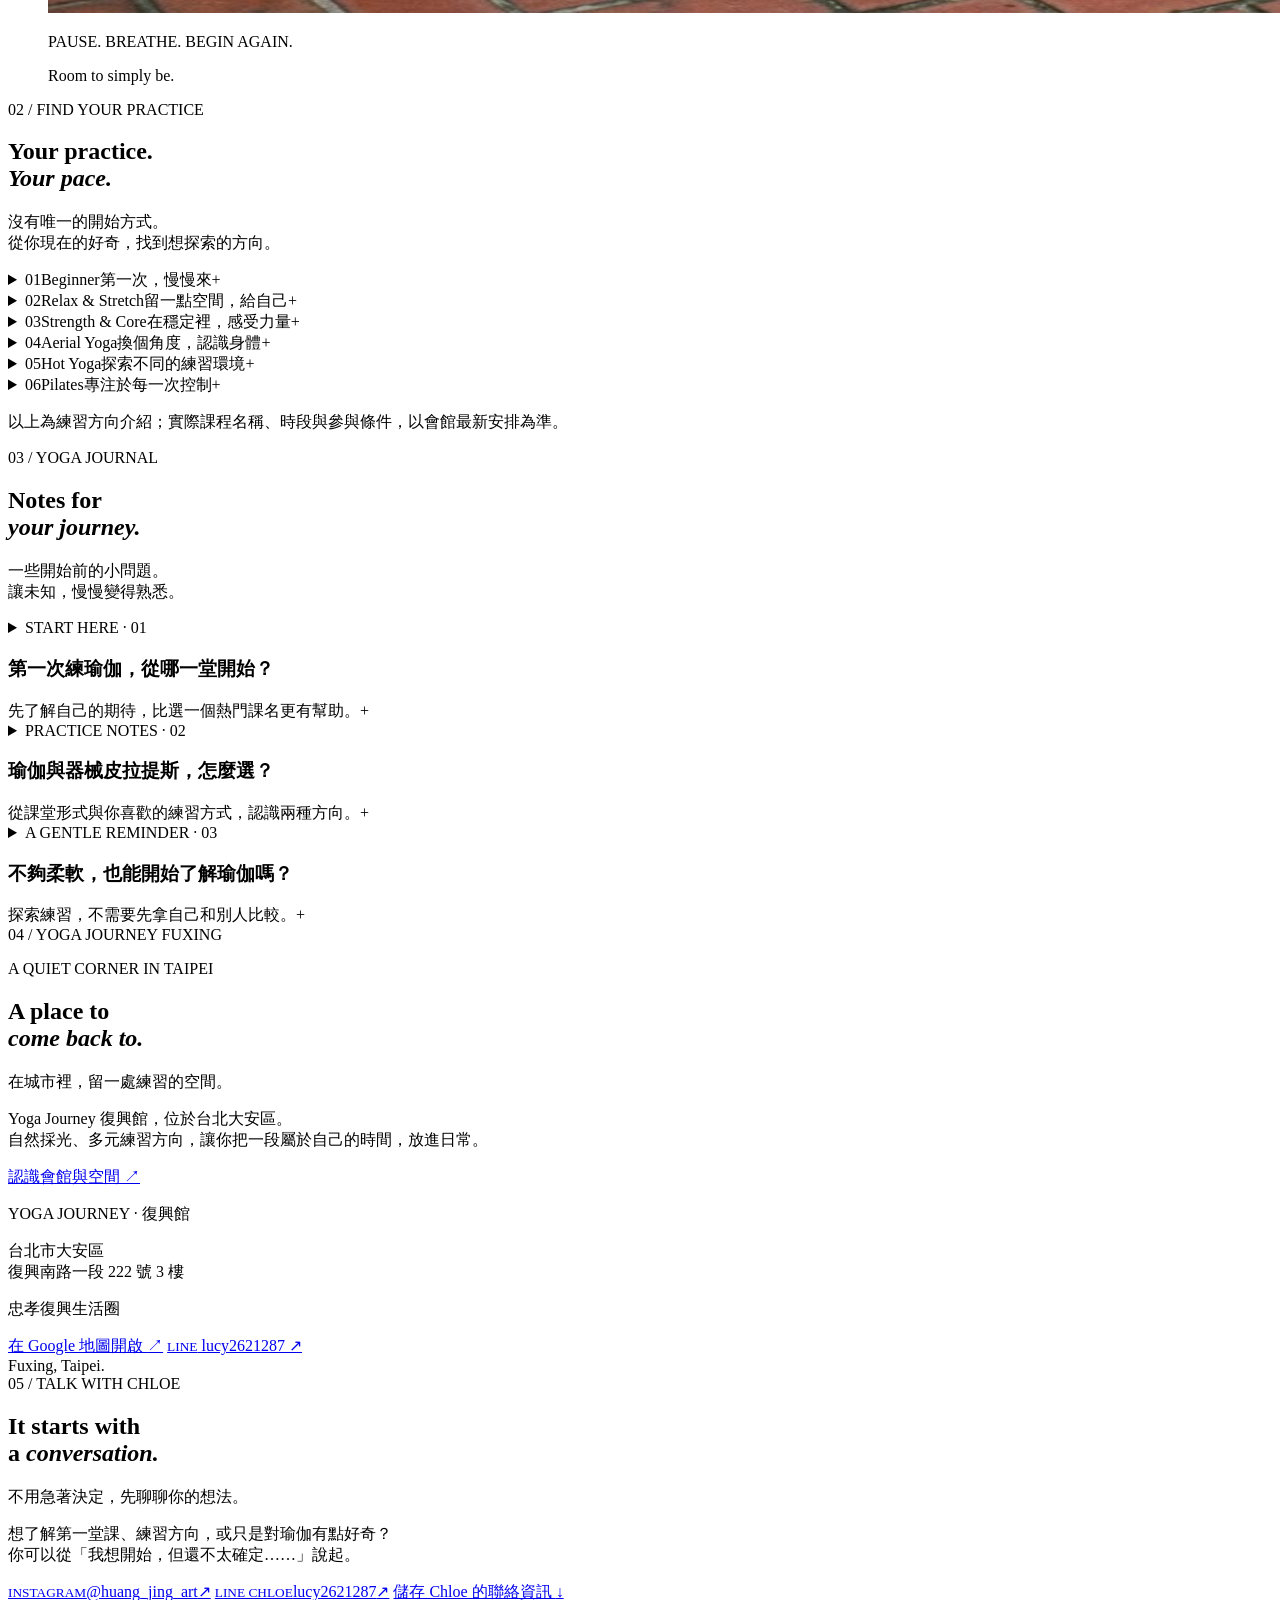
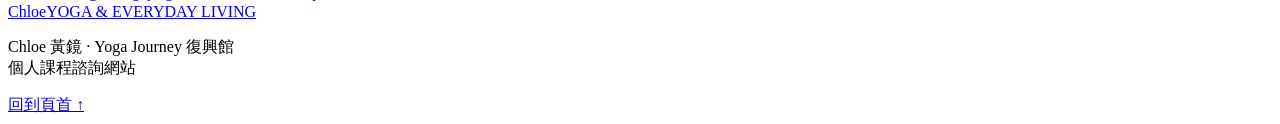
==== commit 8462de0c: "update line Deeplink" ====
--- a/chloe-yoga/index.html
+++ b/chloe-yoga/index.html
@@ -156,7 +156,13 @@
           <p>忠孝復興生活圈</p>
           <div class="location-links">
             <a href="https://maps.app.goo.gl/MGr2YT2udQgYAqEM6" target="_blank" rel="noreferrer">在 Google 地圖開啟 <span>↗</span></a>
-            <a href="https://line.me/R/ti/p/lucy2621287" target="_blank" rel="noreferrer"><span><small>LINE</small>加入好友諮詢</span><span>↗</span></a>
+            <a href="https://line.me/R/ti/p/~lucy2621287" target="_blank" rel="noreferrer">
+  <span>
+    <small>LINE</small>
+    lucy2621287
+  </span>
+  <span>↗</span>
+</a>
           </div>
           <span class="location-mark serif">Fuxing, Taipei.</span>
         </div>
@@ -173,7 +179,7 @@
         </div>
         <div class="contact-links">
           <a href="https://www.instagram.com/huang_jing_art/" target="_blank" rel="noreferrer"><span><small>INSTAGRAM</small>@huang_jing_art</span><span>↗</span></a>
-          <a href="tel:+886908121317"><span><small>LINE CHLOE</small>lucy2621287</span><span>↗</span></a>
+          <a href="lucy2621287"><span><small>LINE CHLOE</small>lucy2621287</span><span>↗</span></a>
           <a class="save-contact" href="./assets/chloe.vcf" download>儲存 Chloe 的聯絡資訊 <span>↓</span></a>
         </div>
       </div>
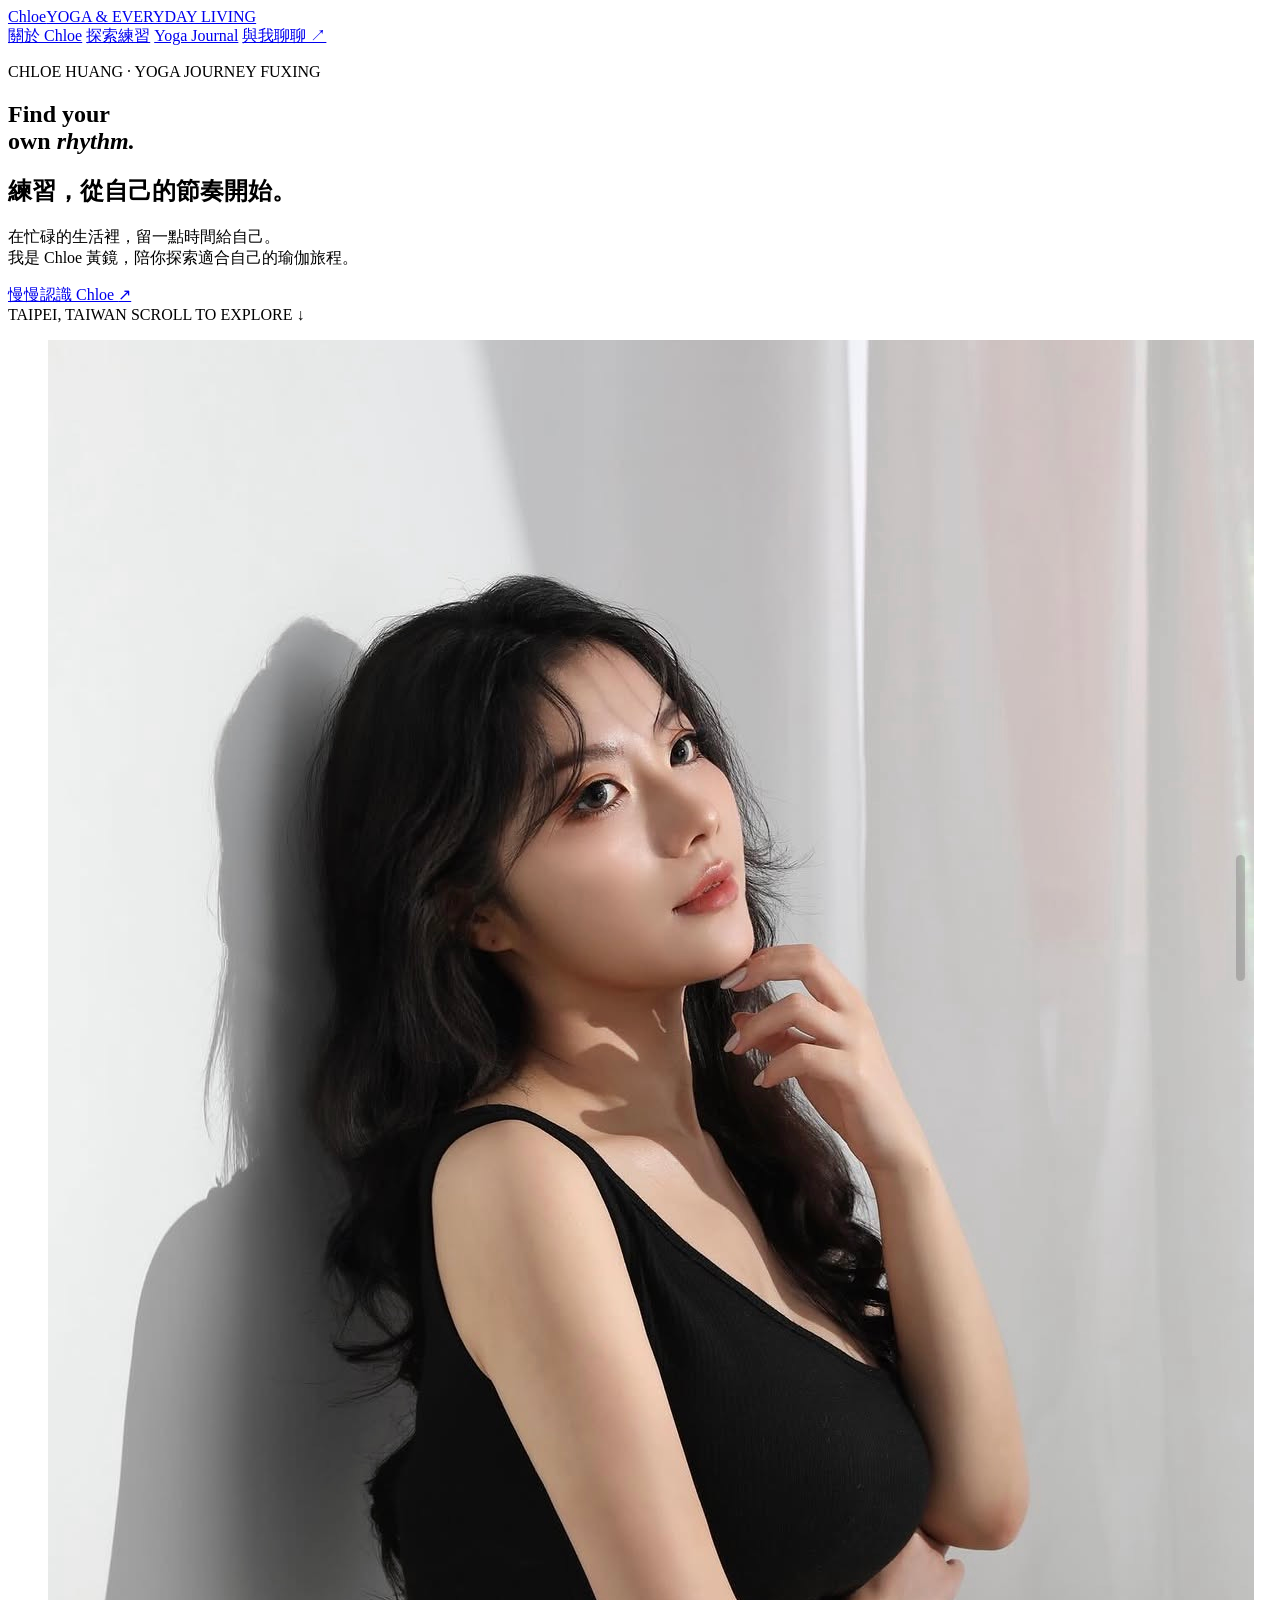
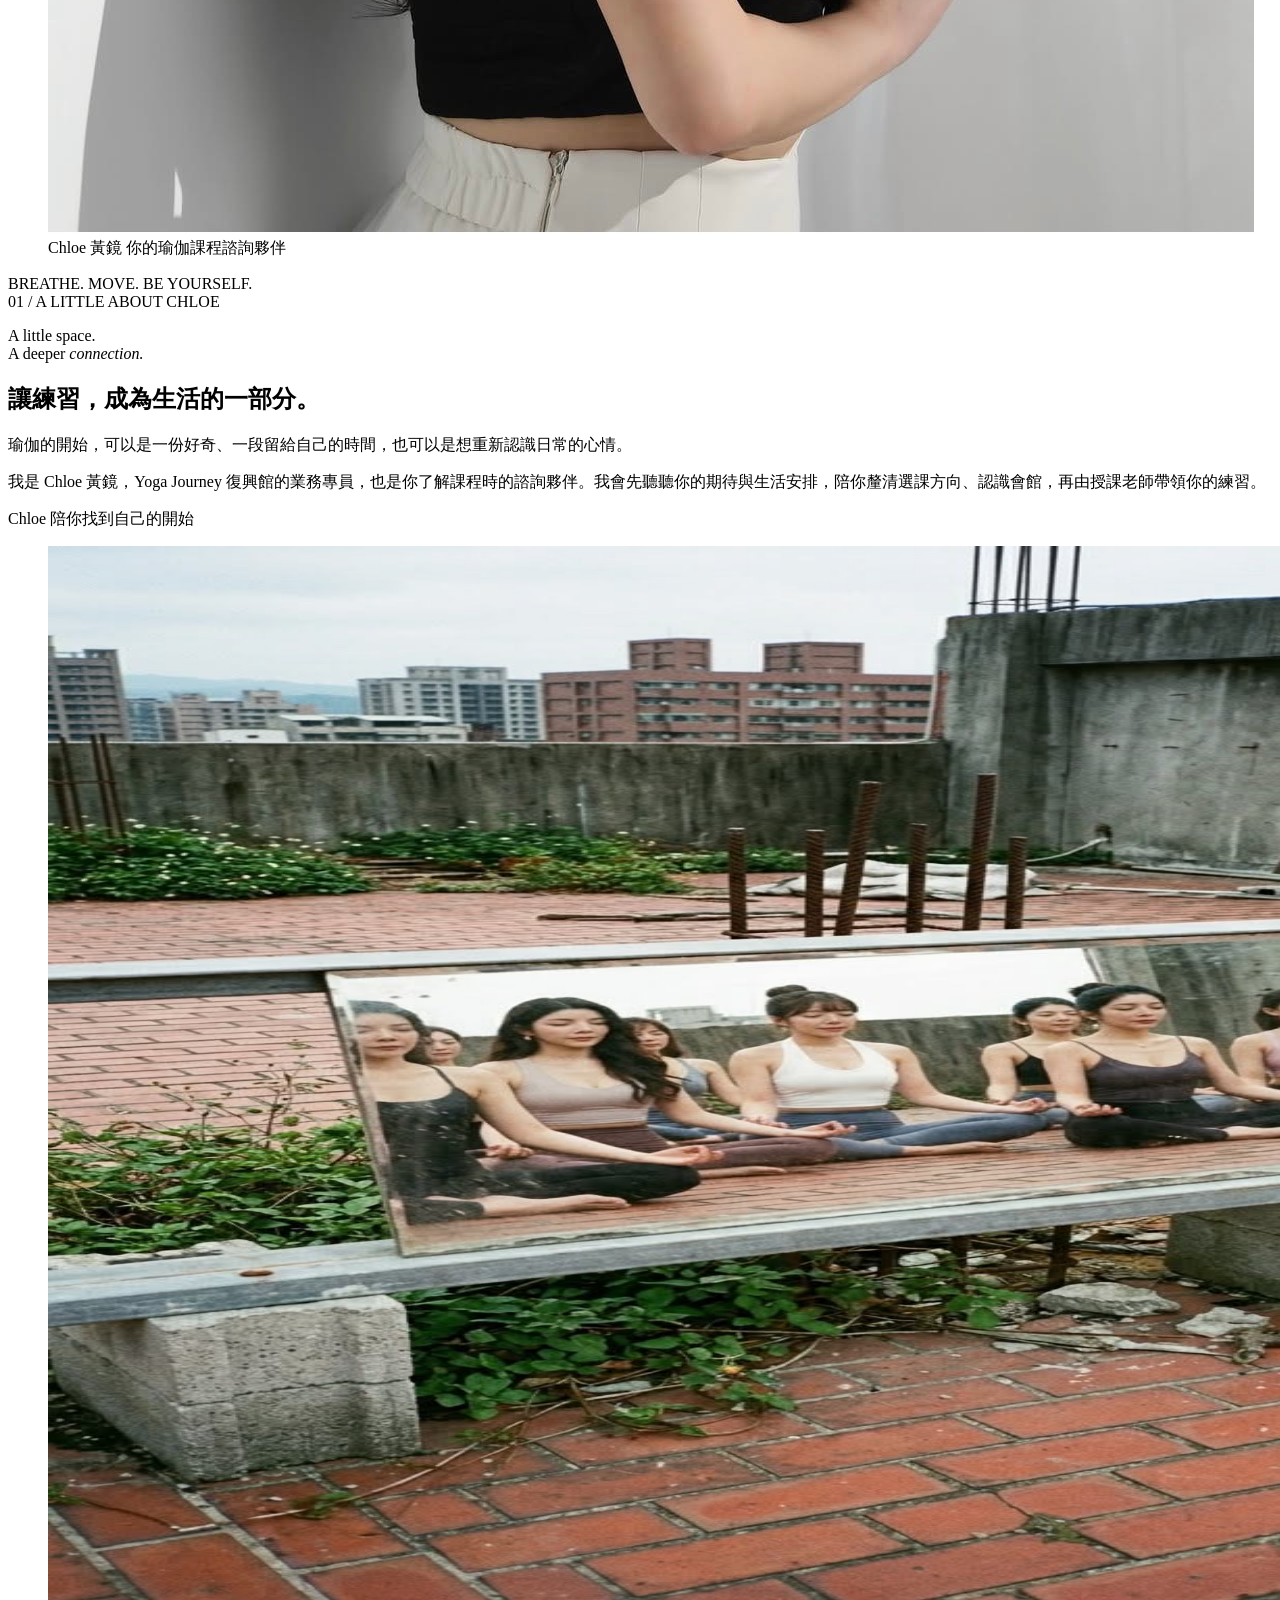
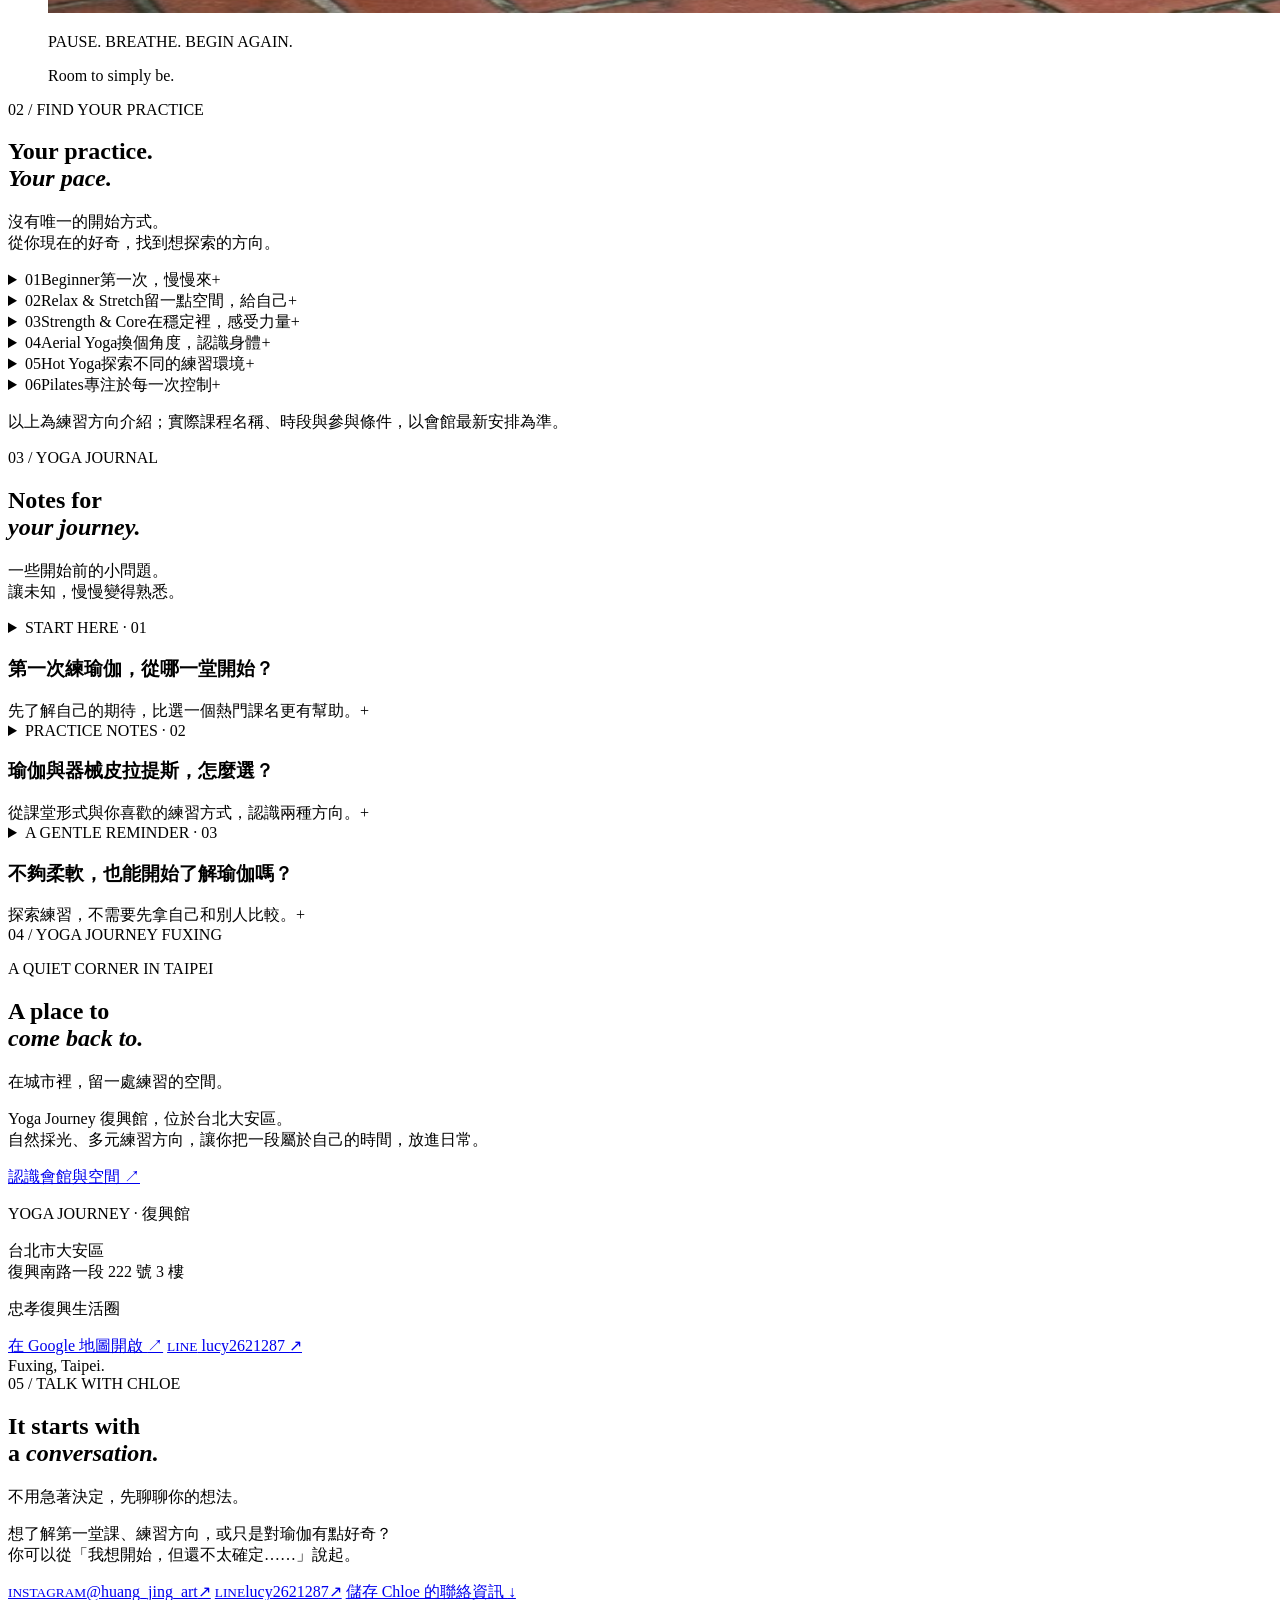
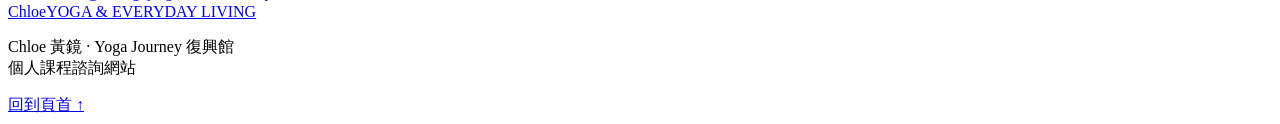
==== commit 0c659502: "update LINE link" ====
--- a/chloe-yoga/index.html
+++ b/chloe-yoga/index.html
@@ -179,7 +179,7 @@
         </div>
         <div class="contact-links">
           <a href="https://www.instagram.com/huang_jing_art/" target="_blank" rel="noreferrer"><span><small>INSTAGRAM</small>@huang_jing_art</span><span>↗</span></a>
-          <a href="lucy2621287"><span><small>LINE CHLOE</small>lucy2621287</span><span>↗</span></a>
+          <a href="https://line.me/R/ti/p/~lucy2621287" target="_blank" rel="noreferrer"><span><small>LINE</small>lucy2621287</span><span>↗</span></a>
           <a class="save-contact" href="./assets/chloe.vcf" download>儲存 Chloe 的聯絡資訊 <span>↓</span></a>
         </div>
       </div>
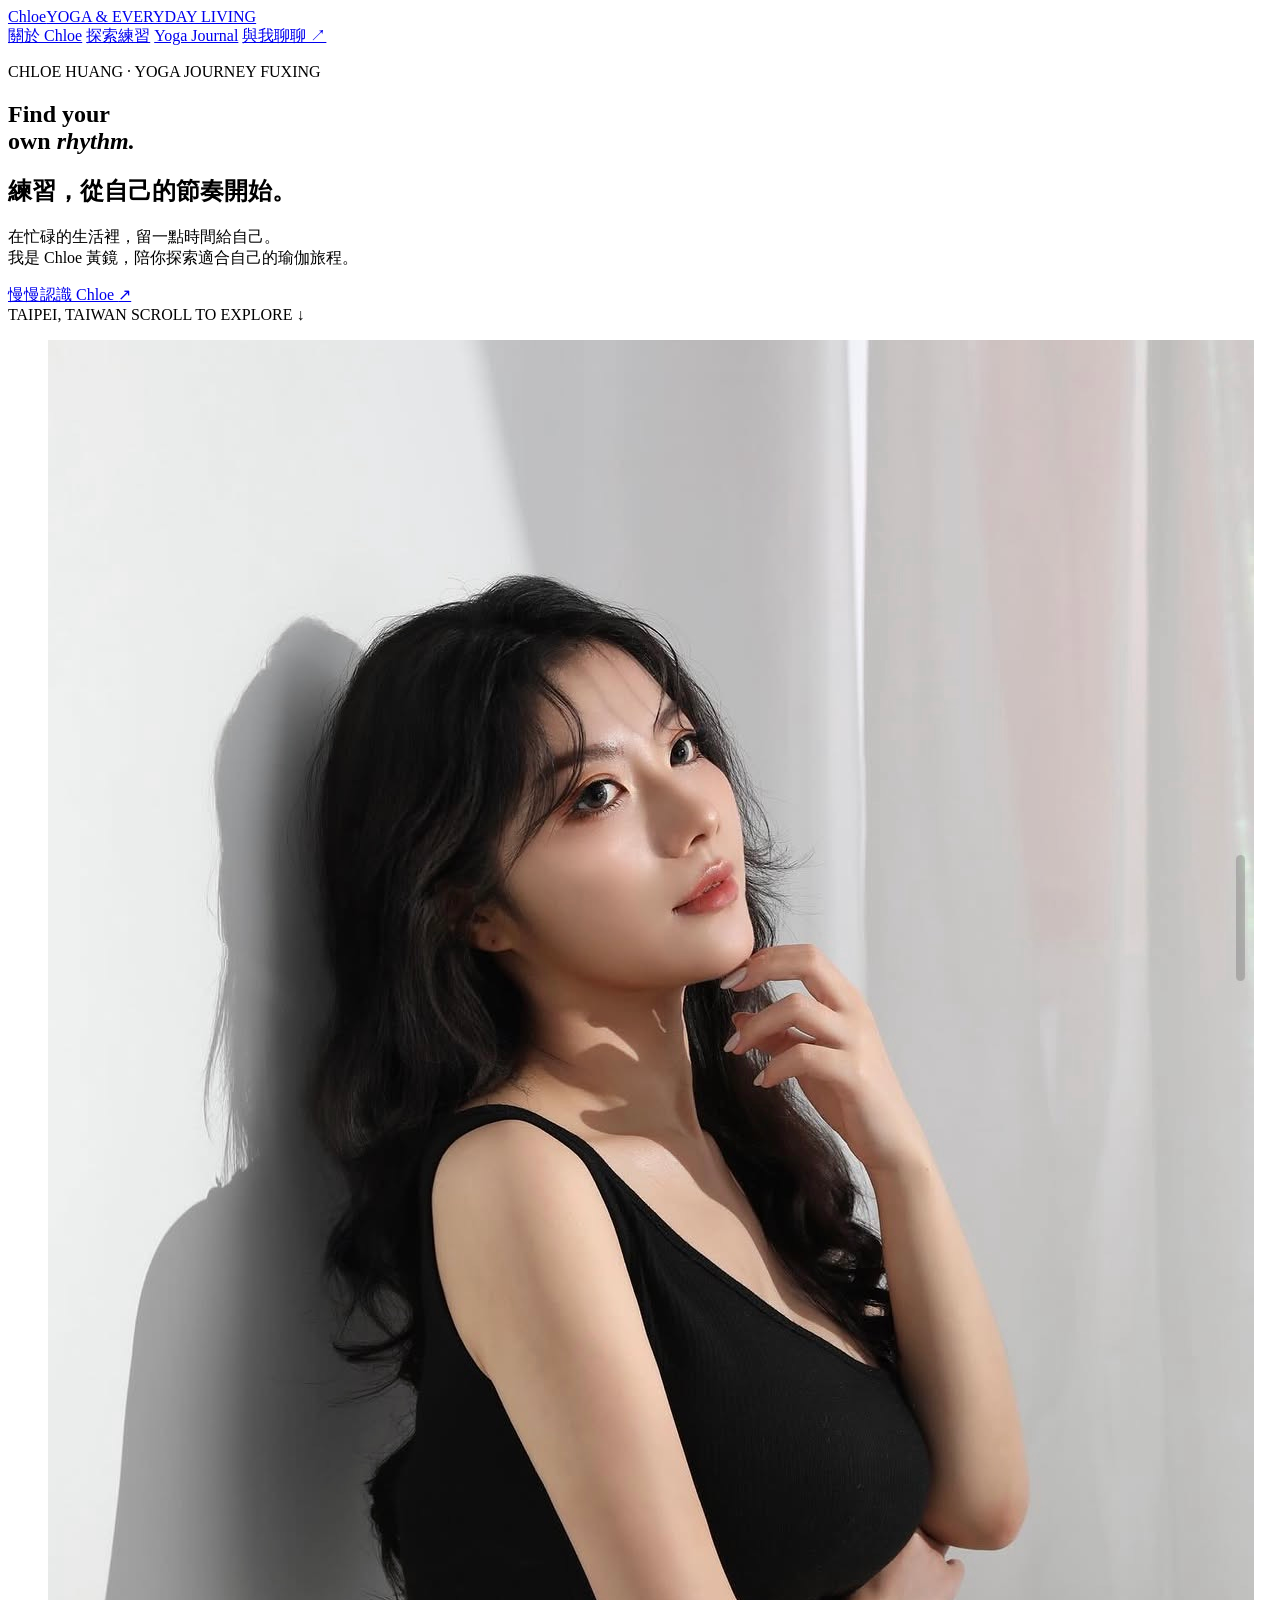
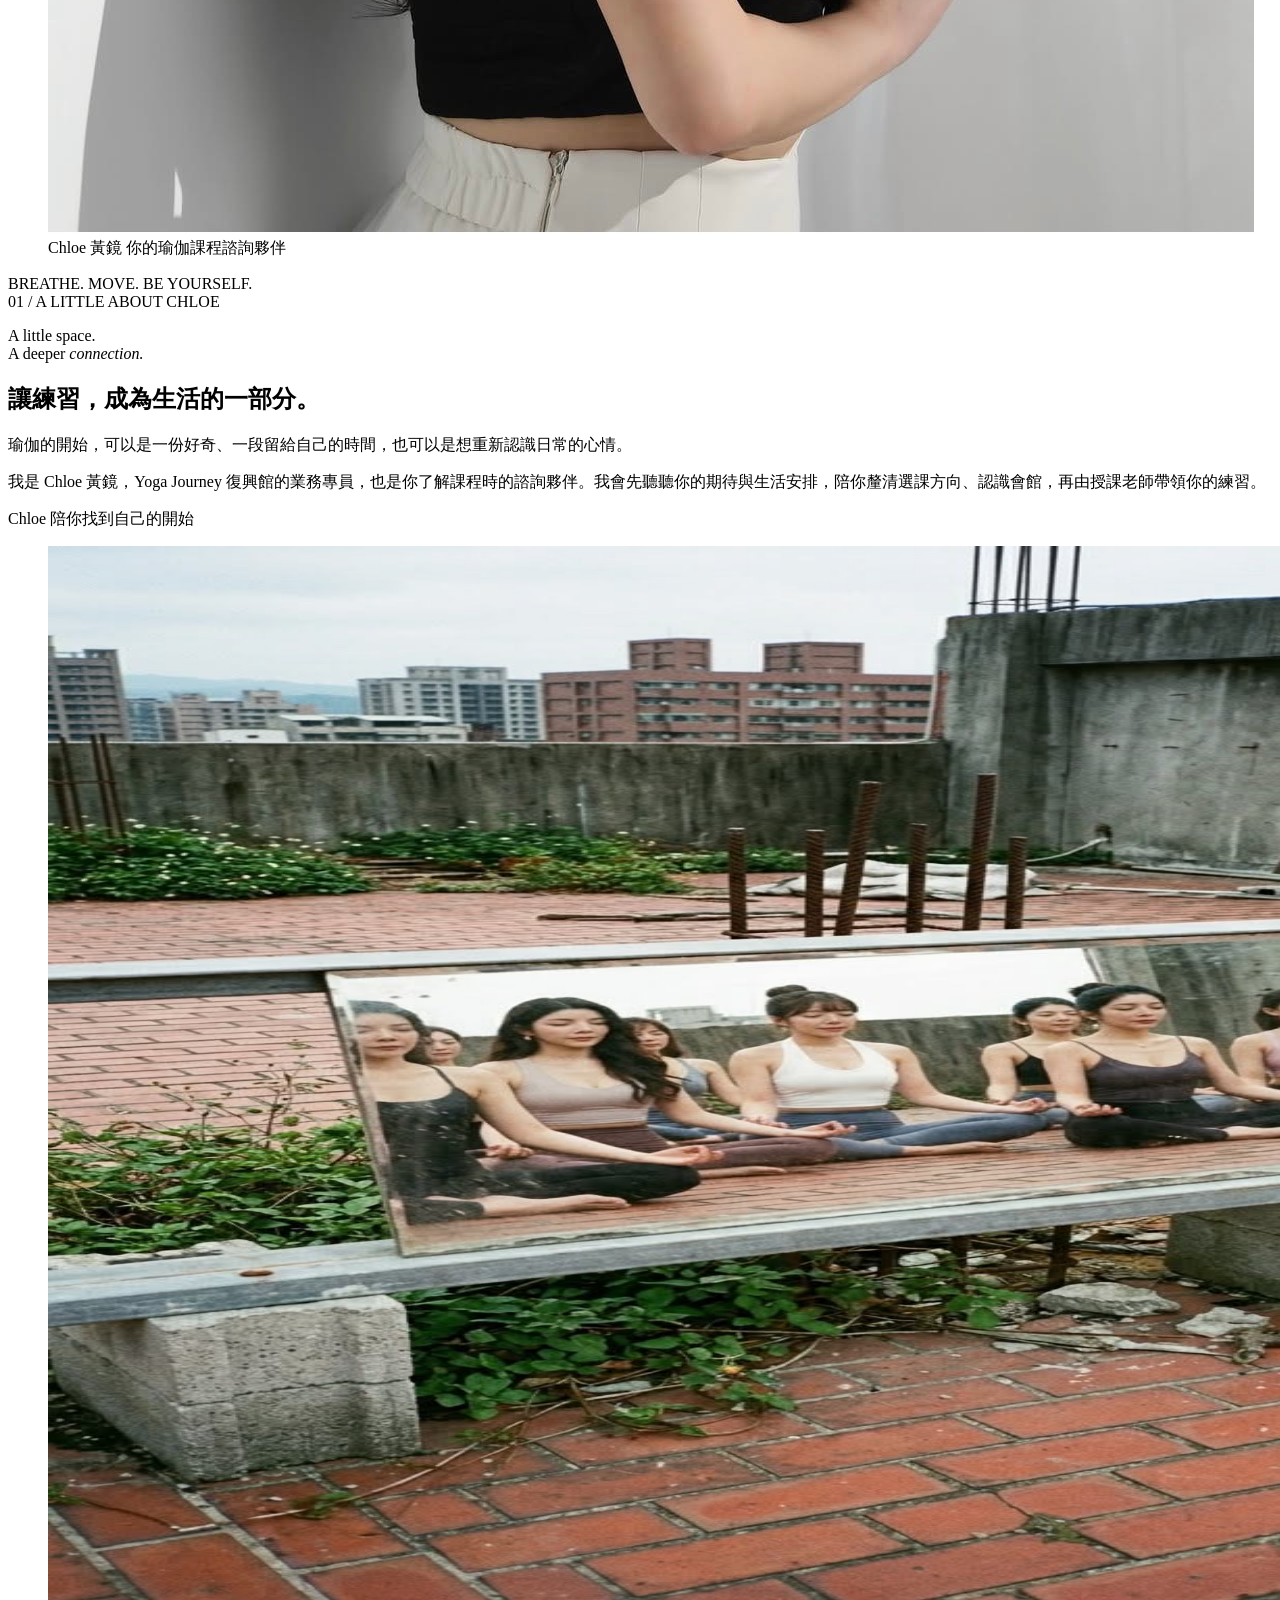
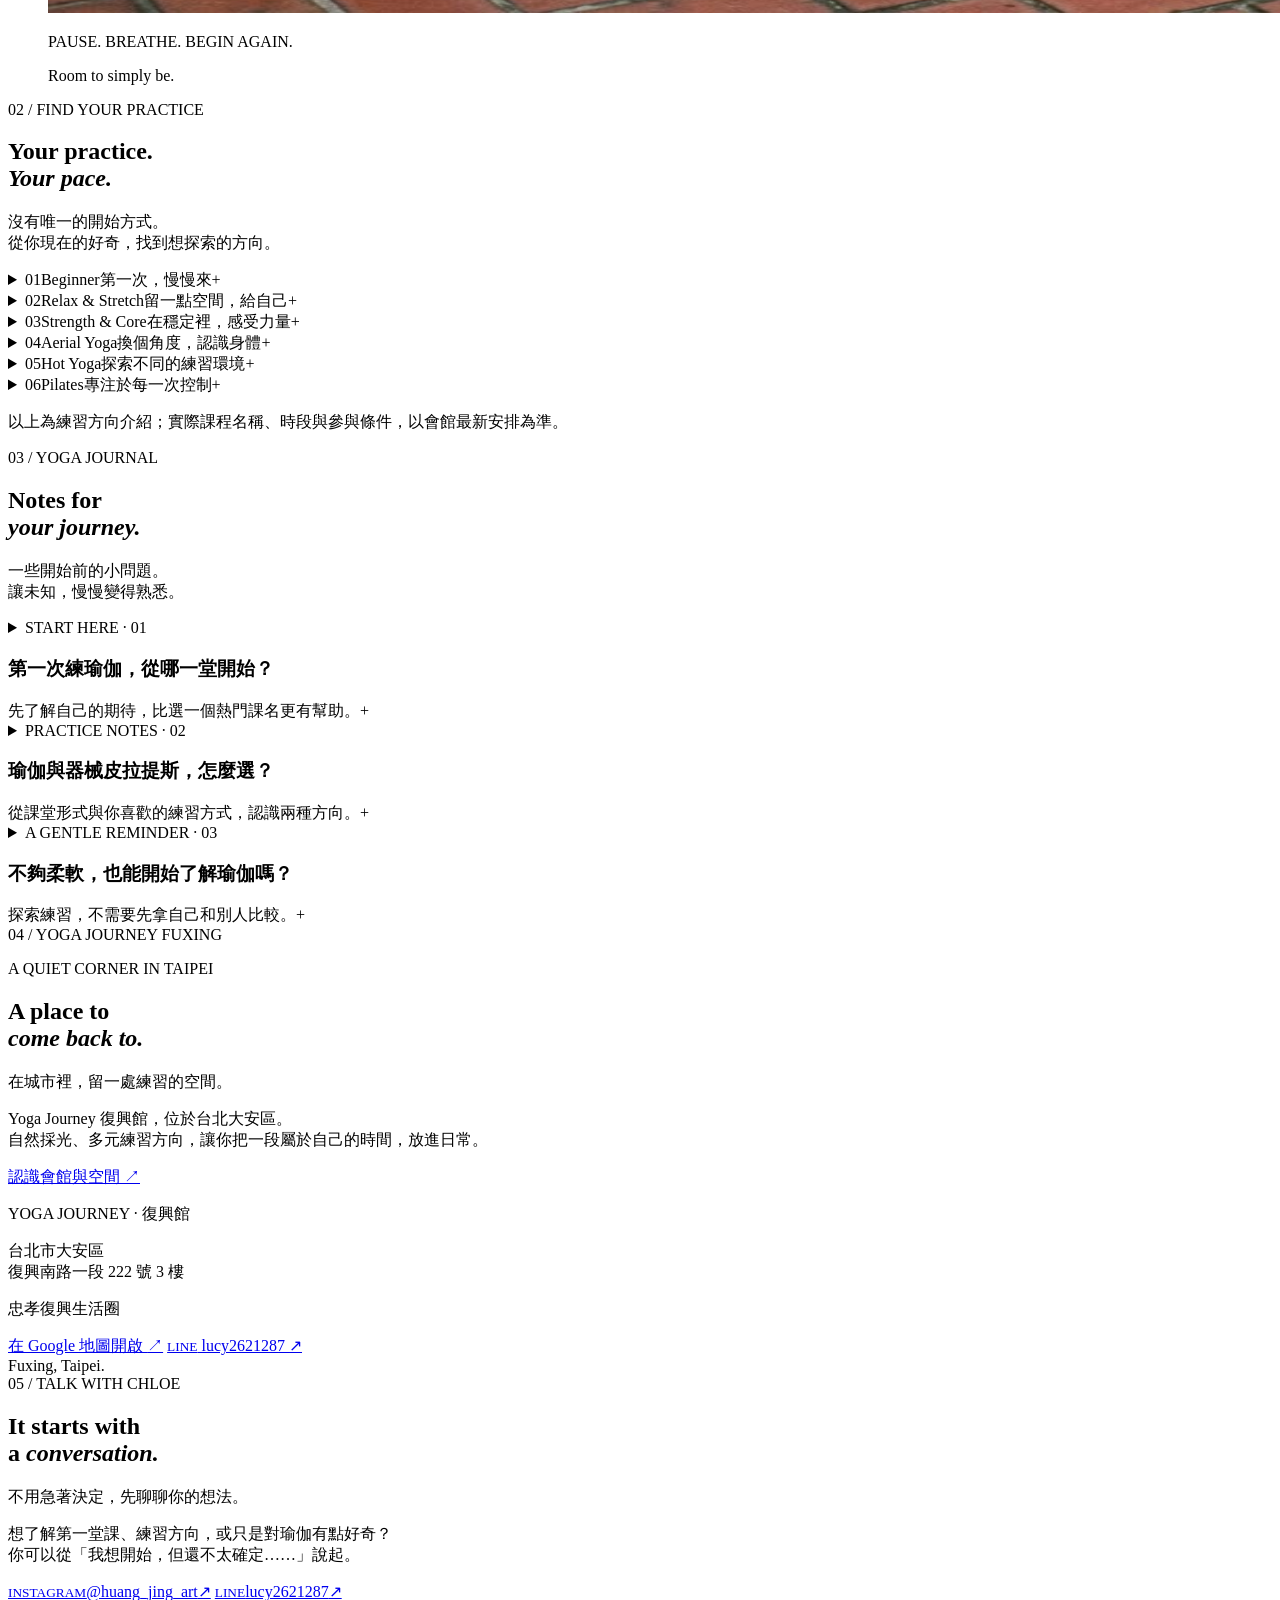
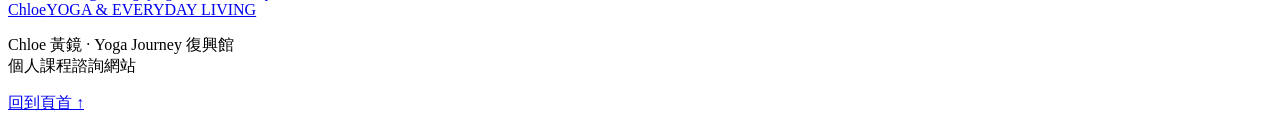
==== commit edc9f396: "removed save contact" ====
--- a/chloe-yoga/index.html
+++ b/chloe-yoga/index.html
@@ -180,7 +180,6 @@
         <div class="contact-links">
           <a href="https://www.instagram.com/huang_jing_art/" target="_blank" rel="noreferrer"><span><small>INSTAGRAM</small>@huang_jing_art</span><span>↗</span></a>
           <a href="https://line.me/R/ti/p/~lucy2621287" target="_blank" rel="noreferrer"><span><small>LINE</small>lucy2621287</span><span>↗</span></a>
-          <a class="save-contact" href="./assets/chloe.vcf" download>儲存 Chloe 的聯絡資訊 <span>↓</span></a>
         </div>
       </div>
     </section>
